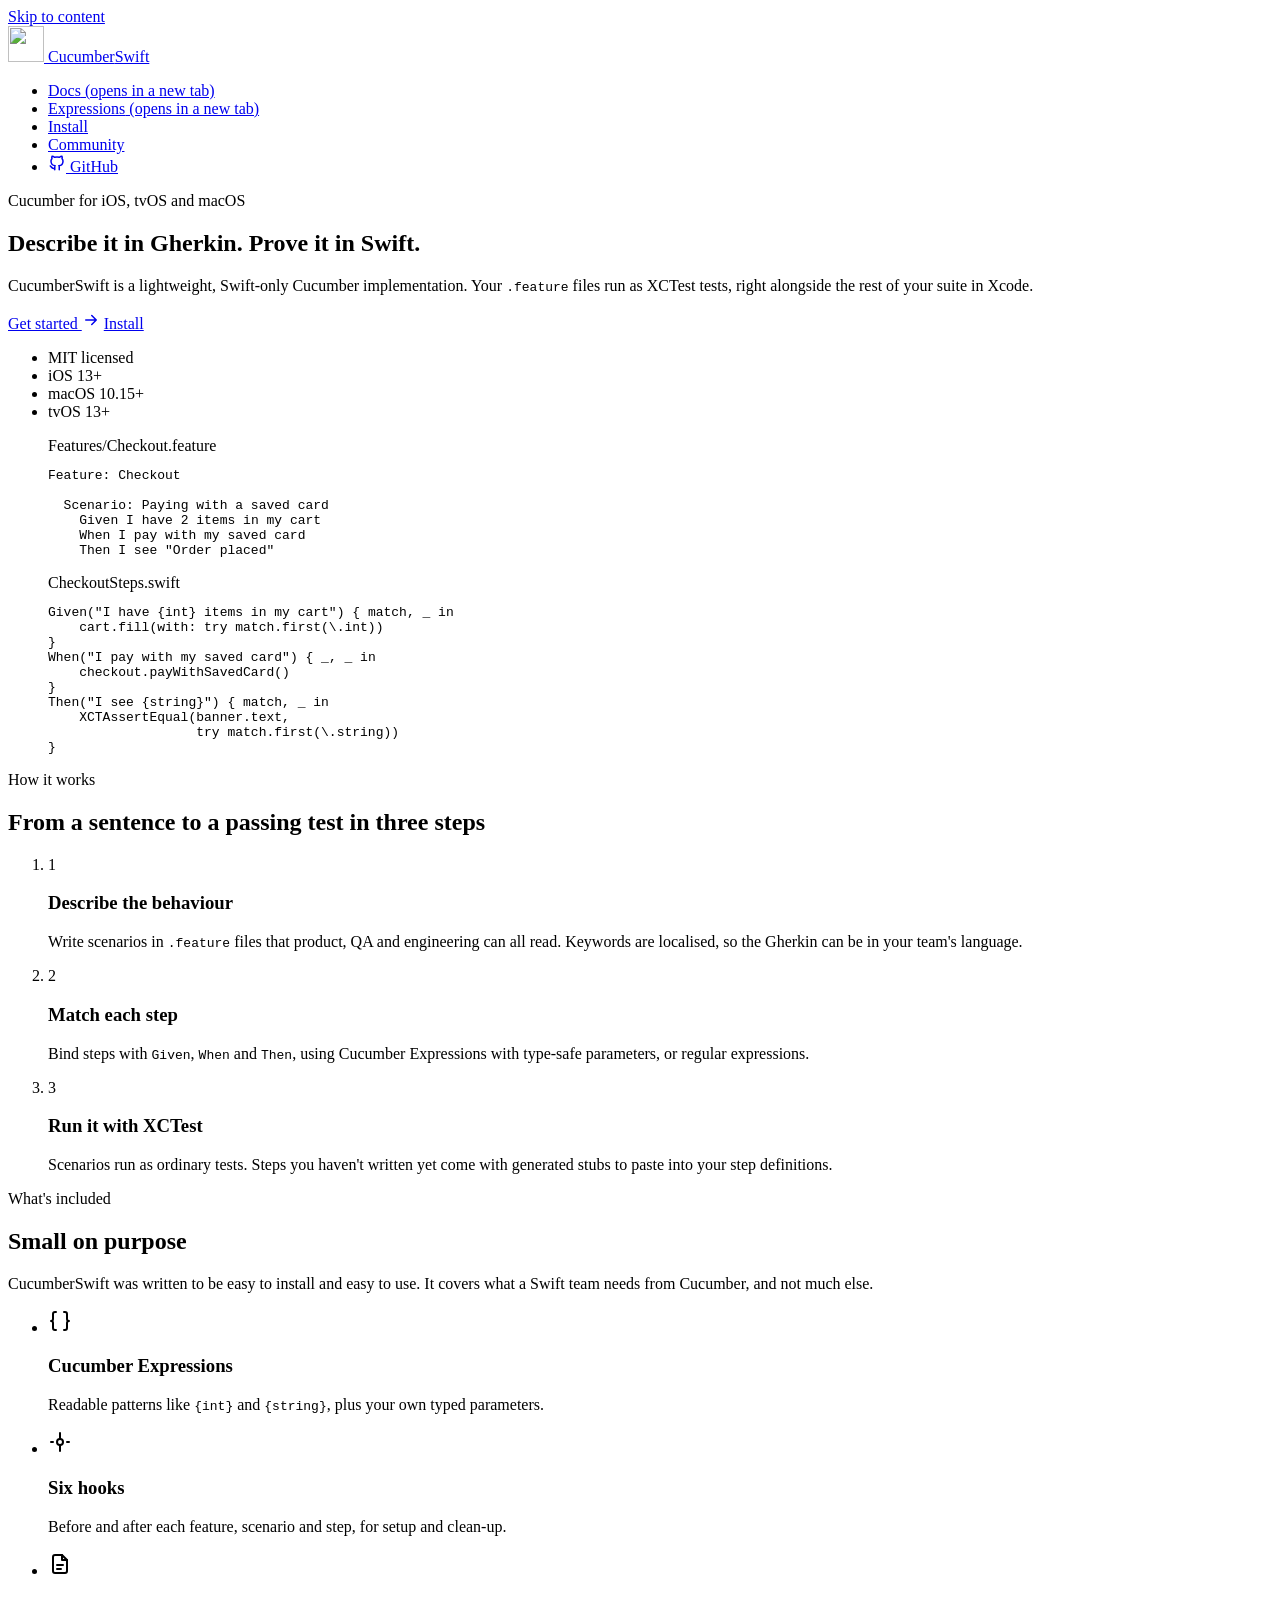
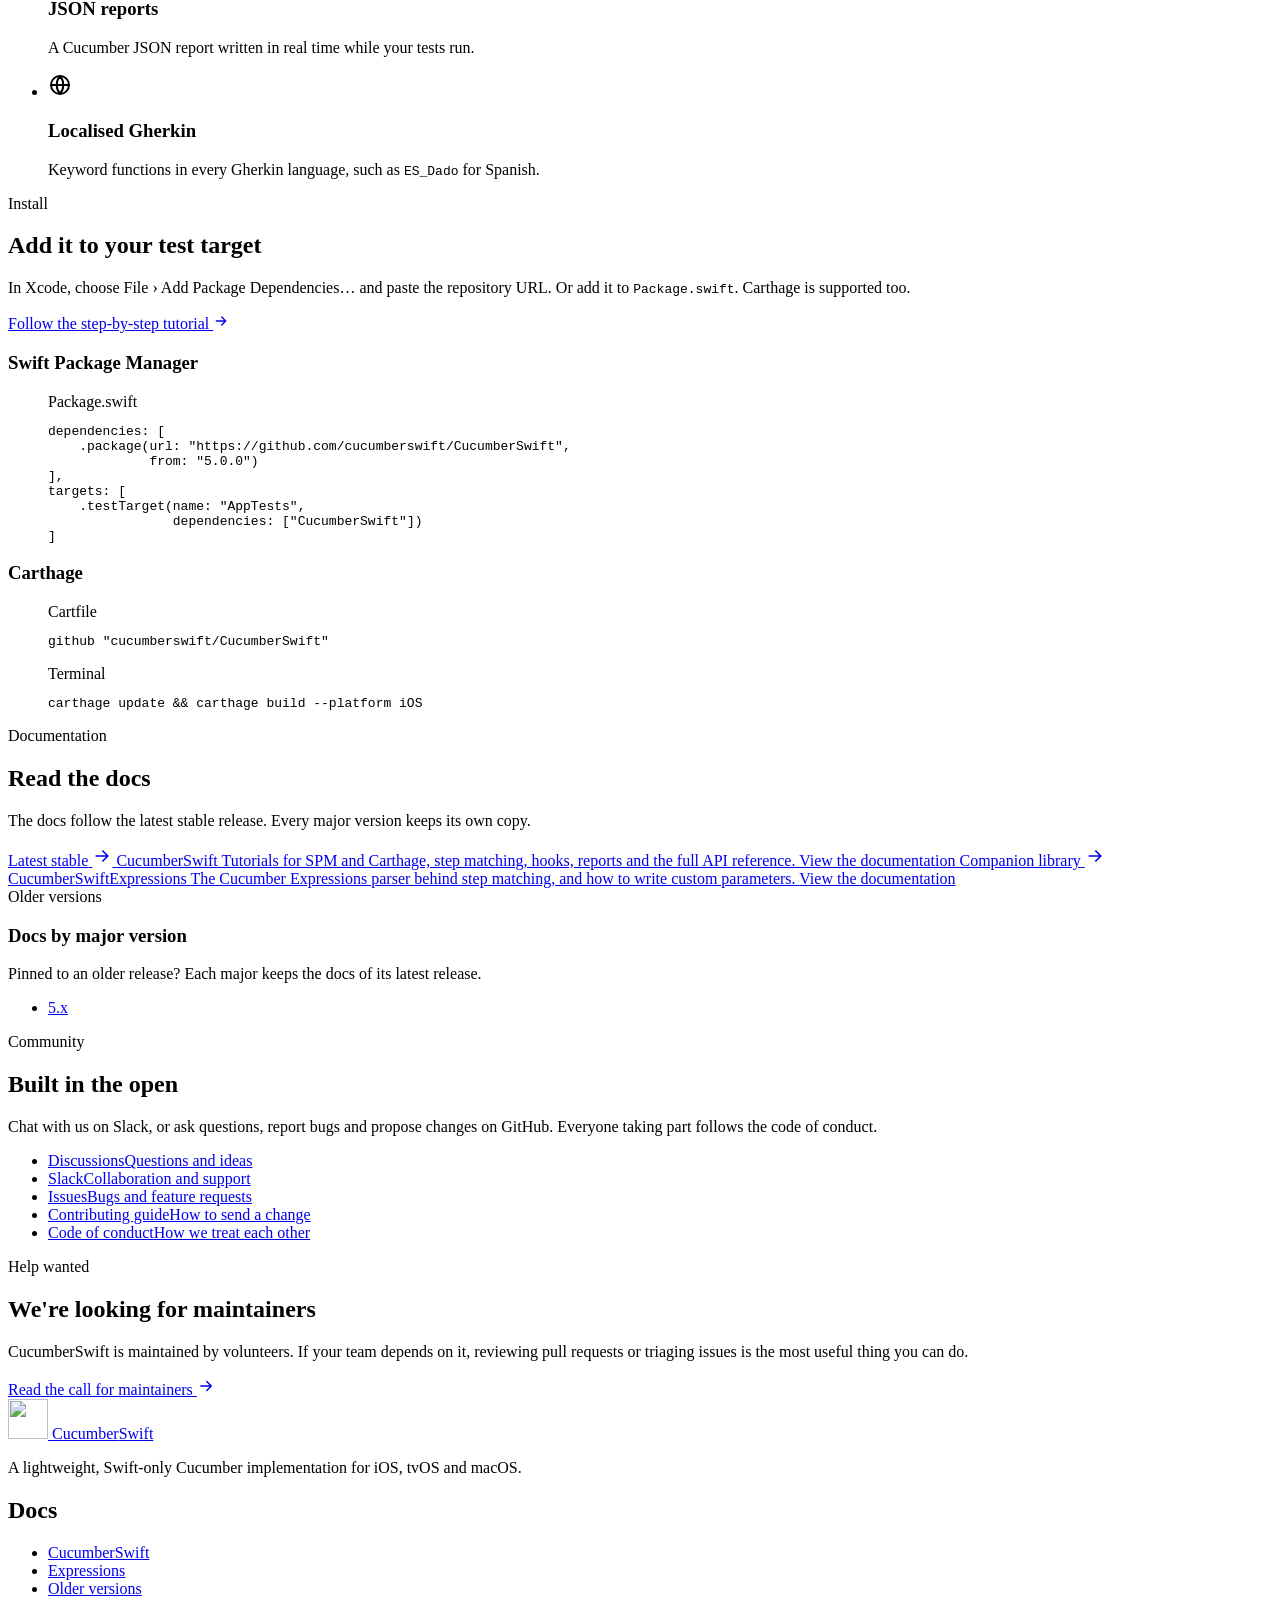
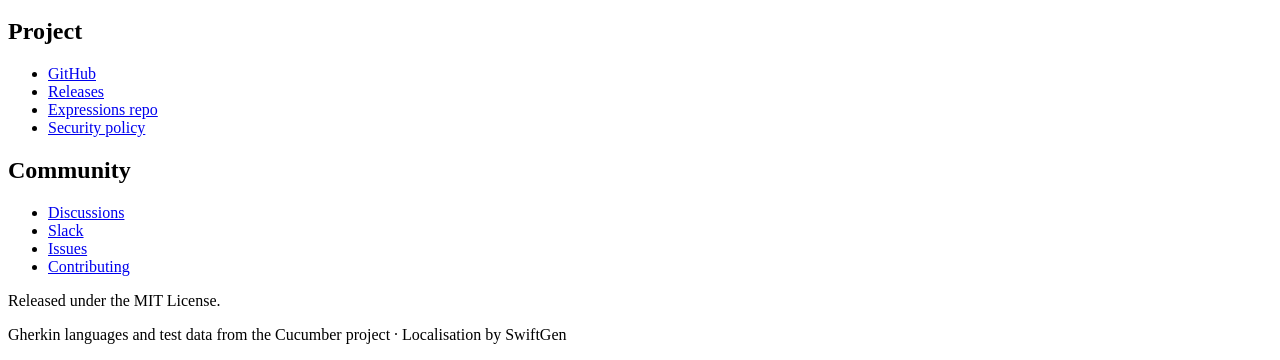
==== site/index.html @ bd6a1067 "feat: open the docs links in a new tab and update the Slack description (cucumberswift/CucumberSwift" ====
<!doctype html>
<html lang="en">
<head>
<meta charset="utf-8">
<meta name="viewport" content="width=device-width, initial-scale=1">
<title>CucumberSwift · Cucumber and Gherkin for Swift</title>
<meta name="description" content="CucumberSwift is a lightweight, Swift-only Cucumber implementation for iOS, tvOS and macOS. Write behaviour in Gherkin and run it as XCTest tests in Xcode.">
<link rel="canonical" href="https://cucumberswift.org/">
<meta property="og:type" content="website">
<meta property="og:site_name" content="CucumberSwift">
<meta property="og:title" content="CucumberSwift · Cucumber and Gherkin for Swift">
<meta property="og:description" content="A lightweight, Swift-only Cucumber implementation for iOS, tvOS and macOS.">
<meta property="og:url" content="https://cucumberswift.org/">
<meta property="og:image" content="https://cucumberswift.org/assets/logo.png">
<meta name="twitter:card" content="summary">
<meta name="theme-color" content="#FFFFFF">
<link rel="icon" type="image/png" href="/assets/favicon.png">
<link rel="apple-touch-icon" href="/assets/apple-touch-icon.png">
<link rel="preconnect" href="https://fonts.googleapis.com">
<link rel="preconnect" href="https://fonts.gstatic.com" crossorigin>
<link rel="stylesheet" href="https://fonts.googleapis.com/css2?family=Hanken+Grotesk:wght@700;800&amp;family=IBM+Plex+Mono:wght@400;500&amp;family=IBM+Plex+Sans:wght@400;500;600&amp;display=swap">
<link rel="stylesheet" href="/assets/site.css">
<script src="/assets/site.js" defer></script>
<script type="application/ld+json">
{
  "@context": "https://schema.org",
  "@type": "SoftwareSourceCode",
  "name": "CucumberSwift",
  "description": "A lightweight, Swift-only Cucumber implementation for iOS, tvOS and macOS.",
  "url": "https://cucumberswift.org/",
  "codeRepository": "https://github.com/cucumberswift/CucumberSwift",
  "programmingLanguage": "Swift",
  "license": "https://opensource.org/licenses/MIT"
}
</script>
</head>
<body>
<a class="skip-link" href="#main">Skip to content</a>

<header class="site-header">
  <div class="container site-header__inner">
    <a class="brand" href="/">
      <img class="brand__mark" src="/assets/logo.png" alt="" width="36" height="36">
      <span class="brand__name">Cucumber<span class="brand__swift">Swift</span></span>
    </a>
    <button class="menu-toggle" type="button" aria-expanded="false" aria-controls="site-nav" hidden>
      <span class="visually-hidden">Menu</span>
      <svg width="22" height="22" viewBox="0 0 24 24" fill="none" stroke="currentColor" stroke-width="2" stroke-linecap="round" aria-hidden="true"><path d="M4 7h16M4 12h16M4 17h16"/></svg>
    </button>
    <nav class="site-nav" id="site-nav" aria-label="Main">
      <ul class="site-nav__list">
        <li><a class="site-nav__link" href="/help/documentation/cucumberswift/" target="_blank" rel="noopener">Docs<span class="visually-hidden"> (opens in a new tab)</span></a></li>
        <li><a class="site-nav__link" href="/help/expressions/documentation/cucumberswiftexpressions/" target="_blank" rel="noopener">Expressions<span class="visually-hidden"> (opens in a new tab)</span></a></li>
        <li><a class="site-nav__link" href="#install">Install</a></li>
        <li><a class="site-nav__link" href="#community">Community</a></li>
        <li><a class="button button--secondary button--small" href="https://github.com/cucumberswift/CucumberSwift">
          <svg width="18" height="18" viewBox="0 0 24 24" fill="none" stroke="currentColor" stroke-width="2" stroke-linecap="round" stroke-linejoin="round" aria-hidden="true"><path d="M9 19c-4.3 1.4-4.3-2.5-6-3m12 5v-3.5c0-1 .1-1.4-.5-2 2.8-.3 5.5-1.4 5.5-6a4.6 4.6 0 0 0-1.3-3.2 4.2 4.2 0 0 0-.1-3.2s-1.1-.3-3.5 1.3a12.3 12.3 0 0 0-6.2 0C6.5 2.8 5.4 3.1 5.4 3.1a4.2 4.2 0 0 0-.1 3.2A4.6 4.6 0 0 0 4 9.5c0 4.6 2.7 5.7 5.5 6-.6.6-.6 1.2-.5 2V21"/></svg>
          GitHub</a></li>
      </ul>
    </nav>
  </div>
</header>

<main id="main">

  <section class="hero" aria-labelledby="hero-title">
    <div class="container hero__inner">
      <div class="hero__text">
        <p class="eyebrow">Cucumber for iOS, tvOS and macOS</p>
        <h1 class="hero__title" id="hero-title">Describe it in Gherkin. <span class="hero__title-accent">Prove it in Swift.</span></h1>
        <p class="lead">CucumberSwift is a lightweight, Swift-only Cucumber implementation. Your <code>.feature</code> files run as XCTest tests, right alongside the rest of your suite in Xcode.</p>
        <div class="actions">
          <a class="button button--primary" href="/help/documentation/cucumberswift/">Get started
            <svg width="18" height="18" viewBox="0 0 24 24" fill="none" stroke="currentColor" stroke-width="2" stroke-linecap="round" stroke-linejoin="round" aria-hidden="true"><path d="M5 12h14M13 6l6 6-6 6"/></svg></a>
          <a class="button button--secondary" href="#install">Install</a>
        </div>
        <ul class="facts" aria-label="At a glance">
          <li>MIT licensed</li>
          <li>iOS 13+</li>
          <li>macOS 10.15+</li>
          <li>tvOS 13+</li>
        </ul>
      </div>

      <div class="hero__code">
        <figure class="code code--light">
          <figcaption class="code__bar"><span class="code__dot code__dot--green" aria-hidden="true"></span>Features/Checkout.feature</figcaption>
<pre><code><span class="t-kw">Feature:</span> Checkout

  <span class="t-kw">Scenario:</span> Paying with a saved card
    <span class="t-kw">Given</span> I have <span class="t-num">2</span> items in my cart
    <span class="t-kw">When</span> I pay with my saved card
    <span class="t-kw">Then</span> I see <span class="t-str">"Order placed"</span></code></pre>
        </figure>
        <figure class="code code--dark">
          <figcaption class="code__bar"><span class="code__dot code__dot--orange" aria-hidden="true"></span>CheckoutSteps.swift</figcaption>
<pre><code><span class="t-kw">Given</span>(<span class="t-str">"I have {int} items in my cart"</span>) { match, _ <span class="t-key">in</span>
    cart.fill(with: <span class="t-key">try</span> match.first(\.int))
}
<span class="t-kw">When</span>(<span class="t-str">"I pay with my saved card"</span>) { _, _ <span class="t-key">in</span>
    checkout.payWithSavedCard()
}
<span class="t-kw">Then</span>(<span class="t-str">"I see {string}"</span>) { match, _ <span class="t-key">in</span>
    XCTAssertEqual(banner.text,
                   <span class="t-key">try</span> match.first(\.string))
}</code></pre>
        </figure>
      </div>
    </div>
  </section>

  <section class="section" aria-labelledby="how-title">
    <div class="container">
      <div class="section__head">
        <p class="eyebrow">How it works</p>
        <h2 class="section__title" id="how-title">From a sentence to a passing test in three steps</h2>
      </div>
      <ol class="steps">
        <li class="card step">
          <span class="step__number" aria-hidden="true">1</span>
          <h3 class="step__title">Describe the behaviour</h3>
          <p>Write scenarios in <code>.feature</code> files that product, QA and engineering can all read. Keywords are localised, so the Gherkin can be in your team's language.</p>
        </li>
        <li class="card step">
          <span class="step__number" aria-hidden="true">2</span>
          <h3 class="step__title">Match each step</h3>
          <p>Bind steps with <code>Given</code>, <code>When</code> and <code>Then</code>, using Cucumber Expressions with type-safe parameters, or regular expressions.</p>
        </li>
        <li class="card step">
          <span class="step__number step__number--red" aria-hidden="true">3</span>
          <h3 class="step__title">Run it with XCTest</h3>
          <p>Scenarios run as ordinary tests. Steps you haven't written yet come with generated stubs to paste into your step definitions.</p>
        </li>
      </ol>
    </div>
  </section>

  <section class="section" aria-labelledby="features-title">
    <div class="container split">
      <div class="split__aside">
        <p class="eyebrow">What's included</p>
        <h2 class="section__title" id="features-title">Small on purpose</h2>
        <p class="body-2">CucumberSwift was written to be easy to install and easy to use. It covers what a Swift team needs from Cucumber, and not much else.</p>
      </div>
      <ul class="features">
        <li class="feature">
          <svg class="feature__icon" width="24" height="24" viewBox="0 0 24 24" fill="none" stroke="currentColor" stroke-width="2" stroke-linecap="round" stroke-linejoin="round" aria-hidden="true"><path d="M8 3H7a2 2 0 0 0-2 2v5a2 2 0 0 1-2 2 2 2 0 0 1 2 2v5a2 2 0 0 0 2 2h1M16 3h1a2 2 0 0 1 2 2v5a2 2 0 0 0 2 2 2 2 0 0 0-2 2v5a2 2 0 0 1-2 2h-1"/></svg>
          <div>
            <h3 class="feature__title">Cucumber Expressions</h3>
            <p>Readable patterns like <code>{int}</code> and <code>{string}</code>, plus your own typed parameters.</p>
          </div>
        </li>
        <li class="feature">
          <svg class="feature__icon" width="24" height="24" viewBox="0 0 24 24" fill="none" stroke="currentColor" stroke-width="2" stroke-linecap="round" stroke-linejoin="round" aria-hidden="true"><path d="M12 3v6M12 15v6M5 12H3M21 12h-2"/><circle cx="12" cy="12" r="3"/></svg>
          <div>
            <h3 class="feature__title">Six hooks</h3>
            <p>Before and after each feature, scenario and step, for setup and clean-up.</p>
          </div>
        </li>
        <li class="feature">
          <svg class="feature__icon" width="24" height="24" viewBox="0 0 24 24" fill="none" stroke="currentColor" stroke-width="2" stroke-linecap="round" stroke-linejoin="round" aria-hidden="true"><path d="M14 3H7a2 2 0 0 0-2 2v14a2 2 0 0 0 2 2h10a2 2 0 0 0 2-2V8z"/><path d="M14 3v5h5M9 13h6M9 17h4"/></svg>
          <div>
            <h3 class="feature__title">JSON reports</h3>
            <p>A Cucumber JSON report written in real time while your tests run.</p>
          </div>
        </li>
        <li class="feature">
          <svg class="feature__icon" width="24" height="24" viewBox="0 0 24 24" fill="none" stroke="currentColor" stroke-width="2" stroke-linecap="round" stroke-linejoin="round" aria-hidden="true"><circle cx="12" cy="12" r="9"/><path d="M3 12h18M12 3a14 14 0 0 1 0 18M12 3a14 14 0 0 0 0 18"/></svg>
          <div>
            <h3 class="feature__title">Localised Gherkin</h3>
            <p>Keyword functions in every Gherkin language, such as <code>ES_Dado</code> for Spanish.</p>
          </div>
        </li>
      </ul>
    </div>
  </section>

  <section class="section" id="install" aria-labelledby="install-title">
    <div class="container">
      <div class="panel split">
        <div class="split__aside">
          <p class="eyebrow">Install</p>
          <h2 class="section__title" id="install-title">Add it to your test target</h2>
          <p class="body-2">In Xcode, choose File › Add Package Dependencies… and paste the repository URL. Or add it to <code>Package.swift</code>. Carthage is supported too.</p>
          <a class="link-arrow" href="/help/tutorials/tutorial-table-of-contents/">Follow the step-by-step tutorial
            <svg width="16" height="16" viewBox="0 0 24 24" fill="none" stroke="currentColor" stroke-width="2" stroke-linecap="round" stroke-linejoin="round" aria-hidden="true"><path d="M5 12h14M13 6l6 6-6 6"/></svg></a>
        </div>
        <div class="tabs" data-tabs>
          <div class="tabs__list" role="tablist" aria-label="Install method" hidden>
            <button class="tabs__tab" type="button" role="tab" id="tab-spm" aria-controls="panel-spm" aria-selected="true">Swift Package Manager</button>
            <button class="tabs__tab" type="button" role="tab" id="tab-carthage" aria-controls="panel-carthage" aria-selected="false" tabindex="-1">Carthage</button>
          </div>
          <div class="tabs__panel" id="panel-spm" role="tabpanel" aria-labelledby="tab-spm">
            <h3 class="tabs__heading">Swift Package Manager</h3>
            <figure class="code code--dark" data-copy>
              <figcaption class="code__bar">Package.swift
                <button class="code__copy" type="button" hidden><svg width="16" height="16" viewBox="0 0 24 24" fill="none" stroke="currentColor" stroke-width="2" stroke-linecap="round" stroke-linejoin="round" aria-hidden="true"><rect x="9" y="9" width="12" height="12" rx="2"/><path d="M5 15V5a2 2 0 0 1 2-2h10"/></svg><span class="code__copy-label">Copy</span></button></figcaption>
<pre><code>dependencies: [
    .package(url: <span class="t-str">"https://github.com/cucumberswift/CucumberSwift"</span>,
             from: <span class="t-str">"5.0.0"</span>)
],
targets: [
    .testTarget(name: <span class="t-str">"AppTests"</span>,
                dependencies: [<span class="t-str">"CucumberSwift"</span>])
]</code></pre>
            </figure>
          </div>
          <div class="tabs__panel" id="panel-carthage" role="tabpanel" aria-labelledby="tab-carthage">
            <h3 class="tabs__heading">Carthage</h3>
            <figure class="code code--dark" data-copy>
              <figcaption class="code__bar">Cartfile
                <button class="code__copy" type="button" hidden><svg width="16" height="16" viewBox="0 0 24 24" fill="none" stroke="currentColor" stroke-width="2" stroke-linecap="round" stroke-linejoin="round" aria-hidden="true"><rect x="9" y="9" width="12" height="12" rx="2"/><path d="M5 15V5a2 2 0 0 1 2-2h10"/></svg><span class="code__copy-label">Copy</span></button></figcaption>
<pre><code><span class="t-kw">github</span> <span class="t-str">"cucumberswift/CucumberSwift"</span></code></pre>
            </figure>
            <figure class="code code--dark" data-copy>
              <figcaption class="code__bar">Terminal
                <button class="code__copy" type="button" hidden><svg width="16" height="16" viewBox="0 0 24 24" fill="none" stroke="currentColor" stroke-width="2" stroke-linecap="round" stroke-linejoin="round" aria-hidden="true"><rect x="9" y="9" width="12" height="12" rx="2"/><path d="M5 15V5a2 2 0 0 1 2-2h10"/></svg><span class="code__copy-label">Copy</span></button></figcaption>
<pre><code>carthage update &amp;&amp; carthage build --platform iOS</code></pre>
            </figure>
          </div>
        </div>
      </div>
    </div>
  </section>

  <section class="section" aria-labelledby="docs-title">
    <div class="container">
      <div class="section__head">
        <p class="eyebrow">Documentation</p>
        <h2 class="section__title" id="docs-title">Read the docs</h2>
        <p class="body-2">The docs follow the latest stable release. Every major version keeps its own copy.</p>
      </div>
      <div class="doc-cards">
        <a class="card card--link doc-card doc-card--raised" href="/help/documentation/cucumberswift/">
          <span class="doc-card__top"><span class="badge badge--green">Latest stable</span>
            <svg class="doc-card__arrow" width="20" height="20" viewBox="0 0 24 24" fill="none" stroke="currentColor" stroke-width="2" stroke-linecap="round" stroke-linejoin="round" aria-hidden="true"><path d="M5 12h14M13 6l6 6-6 6"/></svg></span>
          <span class="doc-card__title">CucumberSwift</span>
          <span class="doc-card__text">Tutorials for SPM and Carthage, step matching, hooks, reports and the full API reference.</span>
          <span class="doc-card__link">View the documentation</span>
        </a>
        <a class="card card--link doc-card" href="/help/expressions/documentation/cucumberswiftexpressions/">
          <span class="doc-card__top"><span class="badge">Companion library</span>
            <svg class="doc-card__arrow" width="20" height="20" viewBox="0 0 24 24" fill="none" stroke="currentColor" stroke-width="2" stroke-linecap="round" stroke-linejoin="round" aria-hidden="true"><path d="M5 12h14M13 6l6 6-6 6"/></svg></span>
          <span class="doc-card__title">CucumberSwiftExpressions</span>
          <span class="doc-card__text">The Cucumber Expressions parser behind step matching, and how to write custom parameters.</span>
          <span class="doc-card__link">View the documentation</span>
        </a>
        <div class="card doc-card">
          <span class="doc-card__top"><span class="badge">Older versions</span></span>
          <h3 class="doc-card__title">Docs by major version</h3>
          <span class="doc-card__text">Pinned to an older release? Each major keeps the docs of its latest release.</span>
          <!-- The published versions are listed in /help/versions.json (cucumberswift/CucumberSwift#161). -->
          <ul class="versions">
            <li><a class="version" href="/help/5.x/documentation/cucumberswift/">5.x</a></li>
          </ul>
        </div>
      </div>
    </div>
  </section>

  <section class="section section--last" id="community" aria-labelledby="community-title">
    <div class="container split">
      <div class="split__aside">
        <p class="eyebrow">Community</p>
        <h2 class="section__title" id="community-title">Built in the open</h2>
        <p class="body-2">Chat with us on Slack, or ask questions, report bugs and propose changes on GitHub. Everyone taking part follows the code of conduct.</p>
      </div>
      <ul class="link-list">
        <li><a href="https://github.com/cucumberswift/CucumberSwift/discussions">Discussions<span>Questions and ideas</span></a></li>
        <li><a href="https://join.slack.com/t/cucumberswift/shared_invite/zt-4aj6p9txt-P5FpzOt7YVImZ5V4XtKJDw">Slack<span>Collaboration and support</span></a></li>
        <li><a href="https://github.com/cucumberswift/CucumberSwift/issues">Issues<span>Bugs and feature requests</span></a></li>
        <li><a href="https://github.com/cucumberswift/CucumberSwift/blob/main/CONTRIBUTING.md">Contributing guide<span>How to send a change</span></a></li>
        <li><a href="https://github.com/cucumberswift/CucumberSwift/blob/main/CODE_OF_CONDUCT.md">Code of conduct<span>How we treat each other</span></a></li>
      </ul>
    </div>
    <div class="container">
      <aside class="callout" aria-labelledby="maintainers-title">
        <div class="callout__text">
          <span class="badge badge--orange">Help wanted</span>
          <h2 class="callout__title" id="maintainers-title">We're looking for maintainers</h2>
          <p>CucumberSwift is maintained by volunteers. If your team depends on it, reviewing pull requests or triaging issues is the most useful thing you can do.</p>
        </div>
        <a class="button button--dark" href="https://github.com/cucumberswift/CucumberSwift/issues/99">Read the call for maintainers
          <svg width="18" height="18" viewBox="0 0 24 24" fill="none" stroke="currentColor" stroke-width="2" stroke-linecap="round" stroke-linejoin="round" aria-hidden="true"><path d="M5 12h14M13 6l6 6-6 6"/></svg></a>
      </aside>
    </div>
  </section>

</main>

<footer class="site-footer">
  <div class="container">
    <div class="site-footer__grid">
      <div class="site-footer__about">
        <a class="brand brand--reversed" href="/">
          <img class="brand__mark" src="/assets/logo.png" alt="" width="40" height="40">
          <span class="brand__name">Cucumber<span class="brand__swift">Swift</span></span>
        </a>
        <p>A lightweight, Swift-only Cucumber implementation for iOS, tvOS and macOS.</p>
      </div>
      <nav class="site-footer__col" aria-labelledby="footer-docs">
        <h2 class="site-footer__heading" id="footer-docs">Docs</h2>
        <ul>
          <li><a href="/help/documentation/cucumberswift/">CucumberSwift</a></li>
          <li><a href="/help/expressions/documentation/cucumberswiftexpressions/">Expressions</a></li>
          <li><a href="/help/5.x/documentation/cucumberswift/">Older versions</a></li>
        </ul>
      </nav>
      <nav class="site-footer__col" aria-labelledby="footer-project">
        <h2 class="site-footer__heading" id="footer-project">Project</h2>
        <ul>
          <li><a href="https://github.com/cucumberswift/CucumberSwift">GitHub</a></li>
          <li><a href="https://github.com/cucumberswift/CucumberSwift/releases">Releases</a></li>
          <li><a href="https://github.com/cucumberswift/CucumberSwiftExpressions">Expressions repo</a></li>
          <li><a href="https://github.com/cucumberswift/CucumberSwift/security/policy">Security policy</a></li>
        </ul>
      </nav>
      <nav class="site-footer__col" aria-labelledby="footer-community">
        <h2 class="site-footer__heading" id="footer-community">Community</h2>
        <ul>
          <li><a href="https://github.com/cucumberswift/CucumberSwift/discussions">Discussions</a></li>
          <li><a href="https://join.slack.com/t/cucumberswift/shared_invite/zt-4aj6p9txt-P5FpzOt7YVImZ5V4XtKJDw">Slack</a></li>
          <li><a href="https://github.com/cucumberswift/CucumberSwift/issues">Issues</a></li>
          <li><a href="https://github.com/cucumberswift/CucumberSwift/blob/main/CONTRIBUTING.md">Contributing</a></li>
        </ul>
      </nav>
    </div>
    <div class="site-footer__legal">
      <p>Released under the MIT License.</p>
      <p>Gherkin languages and test data from the Cucumber project · Localisation by SwiftGen</p>
    </div>
  </div>
</footer>
</body>
</html>
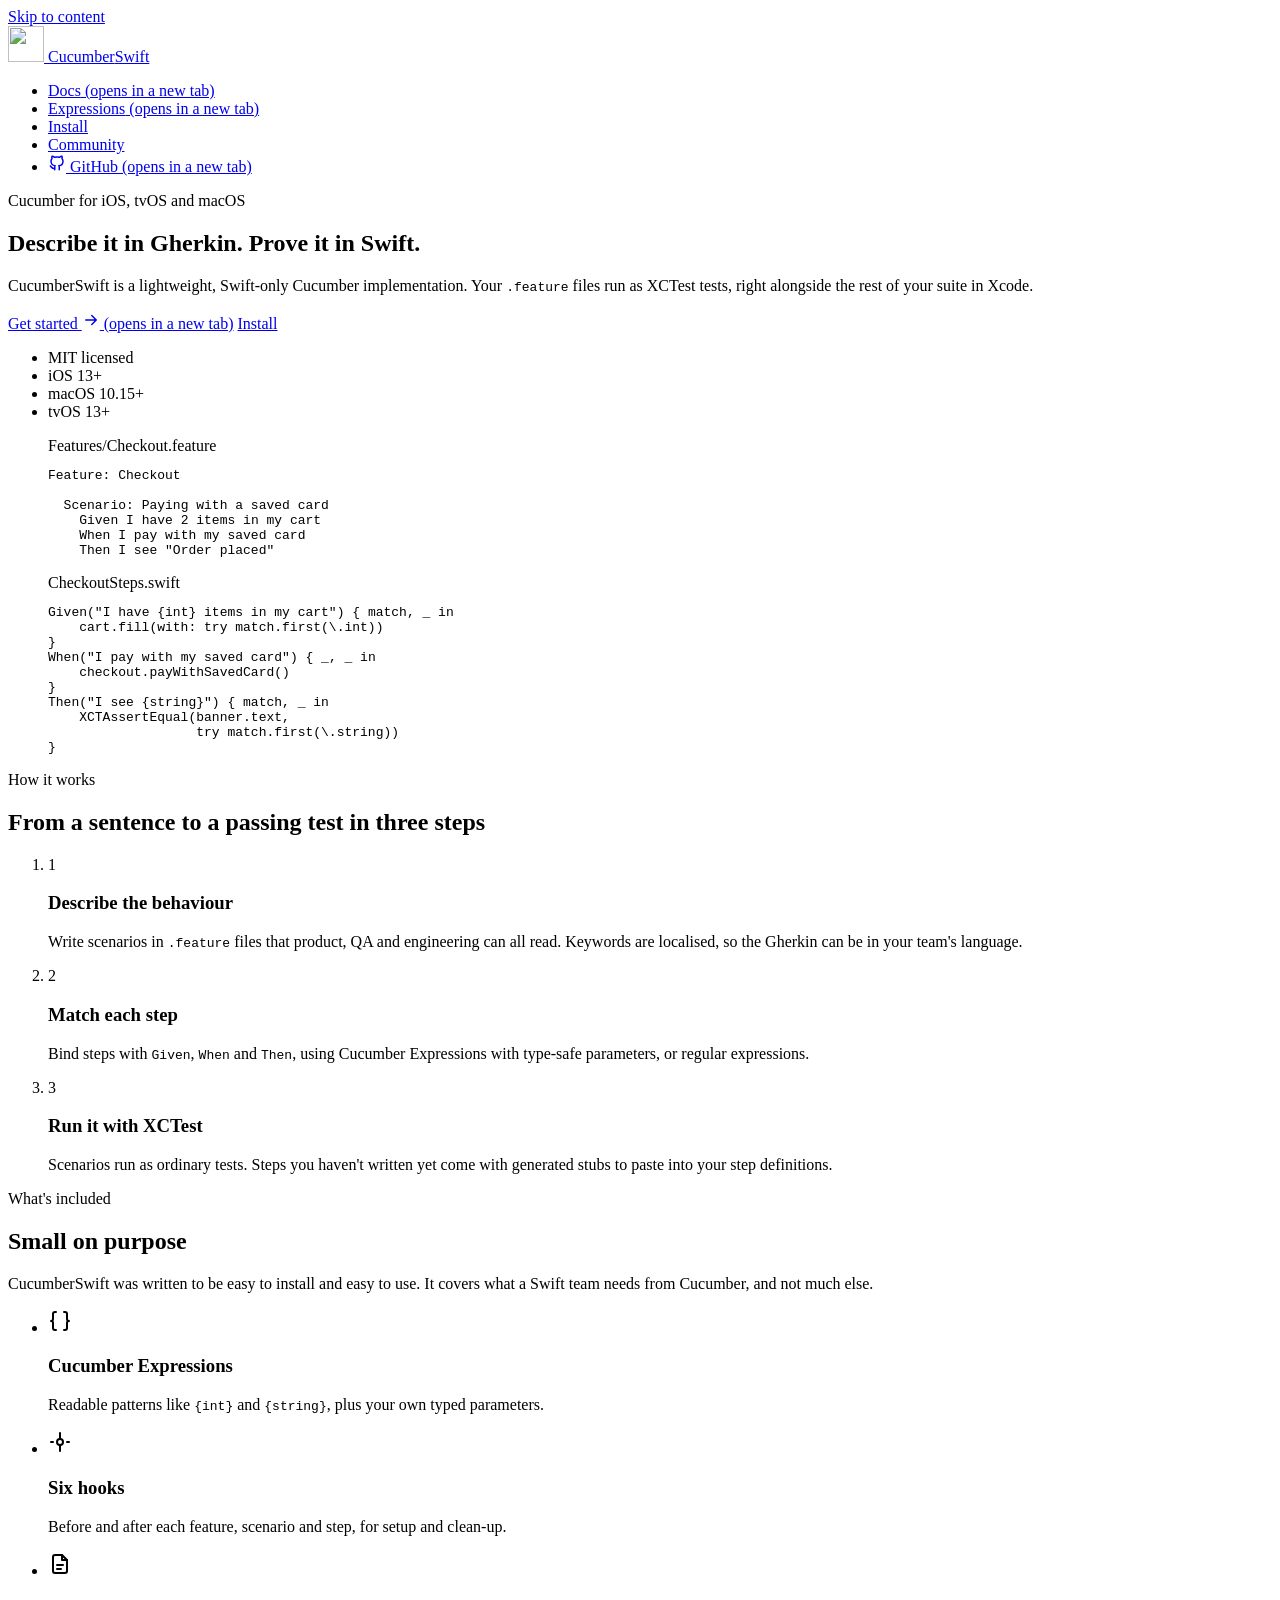
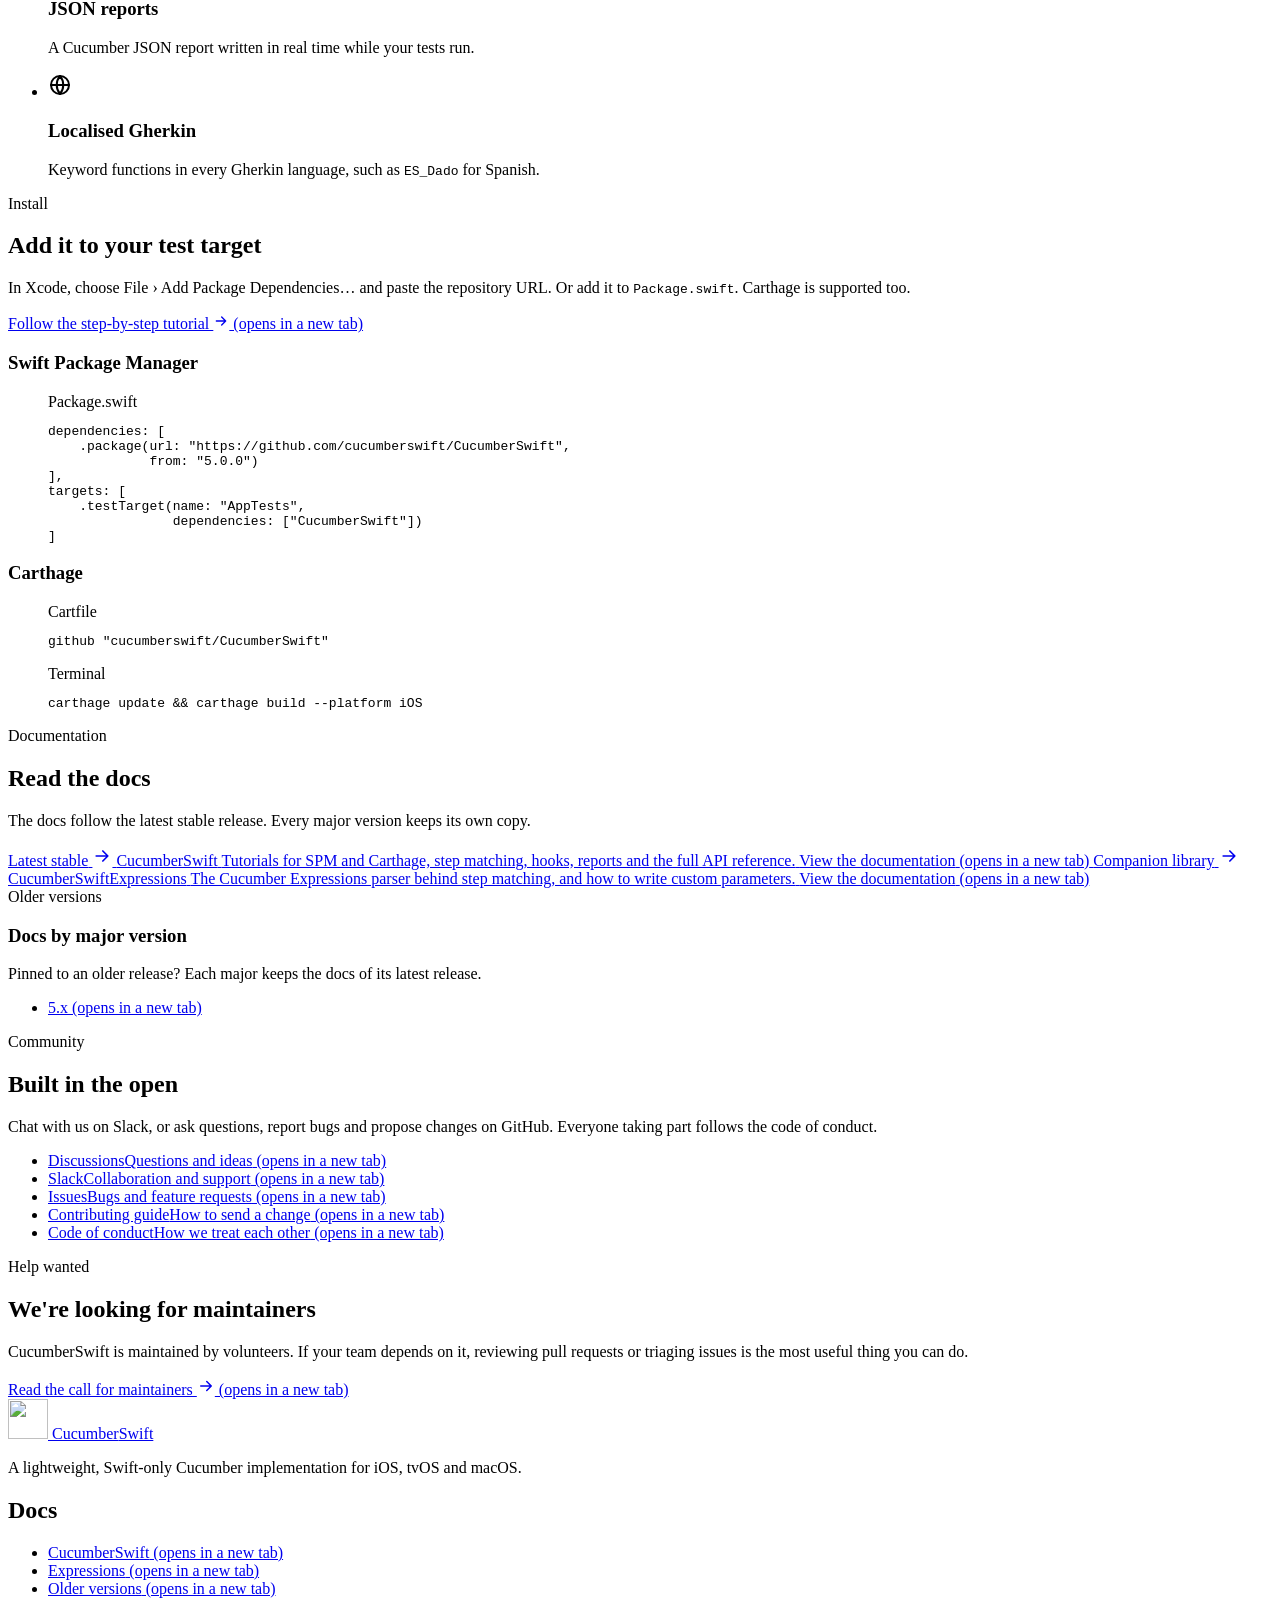
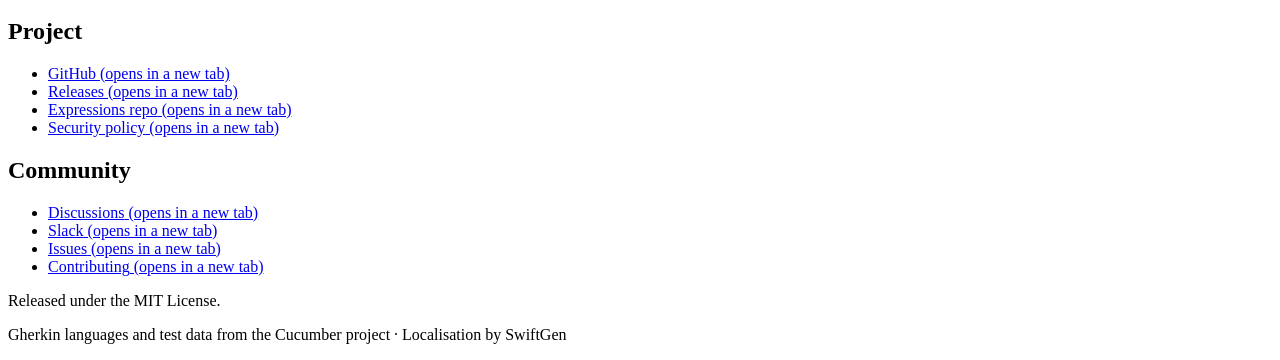
==== commit fe28e6b0: "feat: open every link that leaves the site in a new tab (cucumberswift/CucumberSwift#171) Co-Authore" ====
--- a/site/index.html
+++ b/site/index.html
@@ -53,9 +53,9 @@
         <li><a class="site-nav__link" href="/help/expressions/documentation/cucumberswiftexpressions/" target="_blank" rel="noopener">Expressions<span class="visually-hidden"> (opens in a new tab)</span></a></li>
         <li><a class="site-nav__link" href="#install">Install</a></li>
         <li><a class="site-nav__link" href="#community">Community</a></li>
-        <li><a class="button button--secondary button--small" href="https://github.com/cucumberswift/CucumberSwift">
+        <li><a class="button button--secondary button--small" href="https://github.com/cucumberswift/CucumberSwift" target="_blank" rel="noopener">
           <svg width="18" height="18" viewBox="0 0 24 24" fill="none" stroke="currentColor" stroke-width="2" stroke-linecap="round" stroke-linejoin="round" aria-hidden="true"><path d="M9 19c-4.3 1.4-4.3-2.5-6-3m12 5v-3.5c0-1 .1-1.4-.5-2 2.8-.3 5.5-1.4 5.5-6a4.6 4.6 0 0 0-1.3-3.2 4.2 4.2 0 0 0-.1-3.2s-1.1-.3-3.5 1.3a12.3 12.3 0 0 0-6.2 0C6.5 2.8 5.4 3.1 5.4 3.1a4.2 4.2 0 0 0-.1 3.2A4.6 4.6 0 0 0 4 9.5c0 4.6 2.7 5.7 5.5 6-.6.6-.6 1.2-.5 2V21"/></svg>
-          GitHub</a></li>
+          GitHub<span class="visually-hidden"> (opens in a new tab)</span></a></li>
       </ul>
     </nav>
   </div>
@@ -70,8 +70,8 @@
         <h1 class="hero__title" id="hero-title">Describe it in Gherkin. <span class="hero__title-accent">Prove it in Swift.</span></h1>
         <p class="lead">CucumberSwift is a lightweight, Swift-only Cucumber implementation. Your <code>.feature</code> files run as XCTest tests, right alongside the rest of your suite in Xcode.</p>
         <div class="actions">
-          <a class="button button--primary" href="/help/documentation/cucumberswift/">Get started
-            <svg width="18" height="18" viewBox="0 0 24 24" fill="none" stroke="currentColor" stroke-width="2" stroke-linecap="round" stroke-linejoin="round" aria-hidden="true"><path d="M5 12h14M13 6l6 6-6 6"/></svg></a>
+          <a class="button button--primary" href="/help/documentation/cucumberswift/" target="_blank" rel="noopener">Get started
+            <svg width="18" height="18" viewBox="0 0 24 24" fill="none" stroke="currentColor" stroke-width="2" stroke-linecap="round" stroke-linejoin="round" aria-hidden="true"><path d="M5 12h14M13 6l6 6-6 6"/></svg><span class="visually-hidden"> (opens in a new tab)</span></a>
           <a class="button button--secondary" href="#install">Install</a>
         </div>
         <ul class="facts" aria-label="At a glance">
@@ -182,8 +182,8 @@
           <p class="eyebrow">Install</p>
           <h2 class="section__title" id="install-title">Add it to your test target</h2>
           <p class="body-2">In Xcode, choose File › Add Package Dependencies… and paste the repository URL. Or add it to <code>Package.swift</code>. Carthage is supported too.</p>
-          <a class="link-arrow" href="/help/tutorials/tutorial-table-of-contents/">Follow the step-by-step tutorial
-            <svg width="16" height="16" viewBox="0 0 24 24" fill="none" stroke="currentColor" stroke-width="2" stroke-linecap="round" stroke-linejoin="round" aria-hidden="true"><path d="M5 12h14M13 6l6 6-6 6"/></svg></a>
+          <a class="link-arrow" href="/help/tutorials/tutorial-table-of-contents/" target="_blank" rel="noopener">Follow the step-by-step tutorial
+            <svg width="16" height="16" viewBox="0 0 24 24" fill="none" stroke="currentColor" stroke-width="2" stroke-linecap="round" stroke-linejoin="round" aria-hidden="true"><path d="M5 12h14M13 6l6 6-6 6"/></svg><span class="visually-hidden"> (opens in a new tab)</span></a>
         </div>
         <div class="tabs" data-tabs>
           <div class="tabs__list" role="tablist" aria-label="Install method" hidden>
@@ -231,19 +231,21 @@
         <p class="body-2">The docs follow the latest stable release. Every major version keeps its own copy.</p>
       </div>
       <div class="doc-cards">
-        <a class="card card--link doc-card doc-card--raised" href="/help/documentation/cucumberswift/">
+        <a class="card card--link doc-card doc-card--raised" href="/help/documentation/cucumberswift/" target="_blank" rel="noopener">
           <span class="doc-card__top"><span class="badge badge--green">Latest stable</span>
             <svg class="doc-card__arrow" width="20" height="20" viewBox="0 0 24 24" fill="none" stroke="currentColor" stroke-width="2" stroke-linecap="round" stroke-linejoin="round" aria-hidden="true"><path d="M5 12h14M13 6l6 6-6 6"/></svg></span>
           <span class="doc-card__title">CucumberSwift</span>
           <span class="doc-card__text">Tutorials for SPM and Carthage, step matching, hooks, reports and the full API reference.</span>
           <span class="doc-card__link">View the documentation</span>
+          <span class="visually-hidden"> (opens in a new tab)</span>
         </a>
-        <a class="card card--link doc-card" href="/help/expressions/documentation/cucumberswiftexpressions/">
+        <a class="card card--link doc-card" href="/help/expressions/documentation/cucumberswiftexpressions/" target="_blank" rel="noopener">
           <span class="doc-card__top"><span class="badge">Companion library</span>
             <svg class="doc-card__arrow" width="20" height="20" viewBox="0 0 24 24" fill="none" stroke="currentColor" stroke-width="2" stroke-linecap="round" stroke-linejoin="round" aria-hidden="true"><path d="M5 12h14M13 6l6 6-6 6"/></svg></span>
           <span class="doc-card__title">CucumberSwiftExpressions</span>
           <span class="doc-card__text">The Cucumber Expressions parser behind step matching, and how to write custom parameters.</span>
           <span class="doc-card__link">View the documentation</span>
+          <span class="visually-hidden"> (opens in a new tab)</span>
         </a>
         <div class="card doc-card">
           <span class="doc-card__top"><span class="badge">Older versions</span></span>
@@ -251,7 +253,7 @@
           <span class="doc-card__text">Pinned to an older release? Each major keeps the docs of its latest release.</span>
           <!-- The published versions are listed in /help/versions.json (cucumberswift/CucumberSwift#161). -->
           <ul class="versions">
-            <li><a class="version" href="/help/5.x/documentation/cucumberswift/">5.x</a></li>
+            <li><a class="version" href="/help/5.x/documentation/cucumberswift/" target="_blank" rel="noopener">5.x<span class="visually-hidden"> (opens in a new tab)</span></a></li>
           </ul>
         </div>
       </div>
@@ -266,11 +268,11 @@
         <p class="body-2">Chat with us on Slack, or ask questions, report bugs and propose changes on GitHub. Everyone taking part follows the code of conduct.</p>
       </div>
       <ul class="link-list">
-        <li><a href="https://github.com/cucumberswift/CucumberSwift/discussions">Discussions<span>Questions and ideas</span></a></li>
-        <li><a href="https://join.slack.com/t/cucumberswift/shared_invite/zt-4aj6p9txt-P5FpzOt7YVImZ5V4XtKJDw">Slack<span>Collaboration and support</span></a></li>
-        <li><a href="https://github.com/cucumberswift/CucumberSwift/issues">Issues<span>Bugs and feature requests</span></a></li>
-        <li><a href="https://github.com/cucumberswift/CucumberSwift/blob/main/CONTRIBUTING.md">Contributing guide<span>How to send a change</span></a></li>
-        <li><a href="https://github.com/cucumberswift/CucumberSwift/blob/main/CODE_OF_CONDUCT.md">Code of conduct<span>How we treat each other</span></a></li>
+        <li><a href="https://github.com/cucumberswift/CucumberSwift/discussions" target="_blank" rel="noopener">Discussions<span>Questions and ideas</span><span class="visually-hidden"> (opens in a new tab)</span></a></li>
+        <li><a href="https://join.slack.com/t/cucumberswift/shared_invite/zt-4aj6p9txt-P5FpzOt7YVImZ5V4XtKJDw" target="_blank" rel="noopener">Slack<span>Collaboration and support</span><span class="visually-hidden"> (opens in a new tab)</span></a></li>
+        <li><a href="https://github.com/cucumberswift/CucumberSwift/issues" target="_blank" rel="noopener">Issues<span>Bugs and feature requests</span><span class="visually-hidden"> (opens in a new tab)</span></a></li>
+        <li><a href="https://github.com/cucumberswift/CucumberSwift/blob/main/CONTRIBUTING.md" target="_blank" rel="noopener">Contributing guide<span>How to send a change</span><span class="visually-hidden"> (opens in a new tab)</span></a></li>
+        <li><a href="https://github.com/cucumberswift/CucumberSwift/blob/main/CODE_OF_CONDUCT.md" target="_blank" rel="noopener">Code of conduct<span>How we treat each other</span><span class="visually-hidden"> (opens in a new tab)</span></a></li>
       </ul>
     </div>
     <div class="container">
@@ -280,8 +282,8 @@
           <h2 class="callout__title" id="maintainers-title">We're looking for maintainers</h2>
           <p>CucumberSwift is maintained by volunteers. If your team depends on it, reviewing pull requests or triaging issues is the most useful thing you can do.</p>
         </div>
-        <a class="button button--dark" href="https://github.com/cucumberswift/CucumberSwift/issues/99">Read the call for maintainers
-          <svg width="18" height="18" viewBox="0 0 24 24" fill="none" stroke="currentColor" stroke-width="2" stroke-linecap="round" stroke-linejoin="round" aria-hidden="true"><path d="M5 12h14M13 6l6 6-6 6"/></svg></a>
+        <a class="button button--dark" href="https://github.com/cucumberswift/CucumberSwift/issues/99" target="_blank" rel="noopener">Read the call for maintainers
+          <svg width="18" height="18" viewBox="0 0 24 24" fill="none" stroke="currentColor" stroke-width="2" stroke-linecap="round" stroke-linejoin="round" aria-hidden="true"><path d="M5 12h14M13 6l6 6-6 6"/></svg><span class="visually-hidden"> (opens in a new tab)</span></a>
       </aside>
     </div>
   </section>
@@ -301,27 +303,27 @@
       <nav class="site-footer__col" aria-labelledby="footer-docs">
         <h2 class="site-footer__heading" id="footer-docs">Docs</h2>
         <ul>
-          <li><a href="/help/documentation/cucumberswift/">CucumberSwift</a></li>
-          <li><a href="/help/expressions/documentation/cucumberswiftexpressions/">Expressions</a></li>
-          <li><a href="/help/5.x/documentation/cucumberswift/">Older versions</a></li>
+          <li><a href="/help/documentation/cucumberswift/" target="_blank" rel="noopener">CucumberSwift<span class="visually-hidden"> (opens in a new tab)</span></a></li>
+          <li><a href="/help/expressions/documentation/cucumberswiftexpressions/" target="_blank" rel="noopener">Expressions<span class="visually-hidden"> (opens in a new tab)</span></a></li>
+          <li><a href="/help/5.x/documentation/cucumberswift/" target="_blank" rel="noopener">Older versions<span class="visually-hidden"> (opens in a new tab)</span></a></li>
         </ul>
       </nav>
       <nav class="site-footer__col" aria-labelledby="footer-project">
         <h2 class="site-footer__heading" id="footer-project">Project</h2>
         <ul>
-          <li><a href="https://github.com/cucumberswift/CucumberSwift">GitHub</a></li>
-          <li><a href="https://github.com/cucumberswift/CucumberSwift/releases">Releases</a></li>
-          <li><a href="https://github.com/cucumberswift/CucumberSwiftExpressions">Expressions repo</a></li>
-          <li><a href="https://github.com/cucumberswift/CucumberSwift/security/policy">Security policy</a></li>
+          <li><a href="https://github.com/cucumberswift/CucumberSwift" target="_blank" rel="noopener">GitHub<span class="visually-hidden"> (opens in a new tab)</span></a></li>
+          <li><a href="https://github.com/cucumberswift/CucumberSwift/releases" target="_blank" rel="noopener">Releases<span class="visually-hidden"> (opens in a new tab)</span></a></li>
+          <li><a href="https://github.com/cucumberswift/CucumberSwiftExpressions" target="_blank" rel="noopener">Expressions repo<span class="visually-hidden"> (opens in a new tab)</span></a></li>
+          <li><a href="https://github.com/cucumberswift/CucumberSwift/security/policy" target="_blank" rel="noopener">Security policy<span class="visually-hidden"> (opens in a new tab)</span></a></li>
         </ul>
       </nav>
       <nav class="site-footer__col" aria-labelledby="footer-community">
         <h2 class="site-footer__heading" id="footer-community">Community</h2>
         <ul>
-          <li><a href="https://github.com/cucumberswift/CucumberSwift/discussions">Discussions</a></li>
-          <li><a href="https://join.slack.com/t/cucumberswift/shared_invite/zt-4aj6p9txt-P5FpzOt7YVImZ5V4XtKJDw">Slack</a></li>
-          <li><a href="https://github.com/cucumberswift/CucumberSwift/issues">Issues</a></li>
-          <li><a href="https://github.com/cucumberswift/CucumberSwift/blob/main/CONTRIBUTING.md">Contributing</a></li>
+          <li><a href="https://github.com/cucumberswift/CucumberSwift/discussions" target="_blank" rel="noopener">Discussions<span class="visually-hidden"> (opens in a new tab)</span></a></li>
+          <li><a href="https://join.slack.com/t/cucumberswift/shared_invite/zt-4aj6p9txt-P5FpzOt7YVImZ5V4XtKJDw" target="_blank" rel="noopener">Slack<span class="visually-hidden"> (opens in a new tab)</span></a></li>
+          <li><a href="https://github.com/cucumberswift/CucumberSwift/issues" target="_blank" rel="noopener">Issues<span class="visually-hidden"> (opens in a new tab)</span></a></li>
+          <li><a href="https://github.com/cucumberswift/CucumberSwift/blob/main/CONTRIBUTING.md" target="_blank" rel="noopener">Contributing<span class="visually-hidden"> (opens in a new tab)</span></a></li>
         </ul>
       </nav>
     </div>
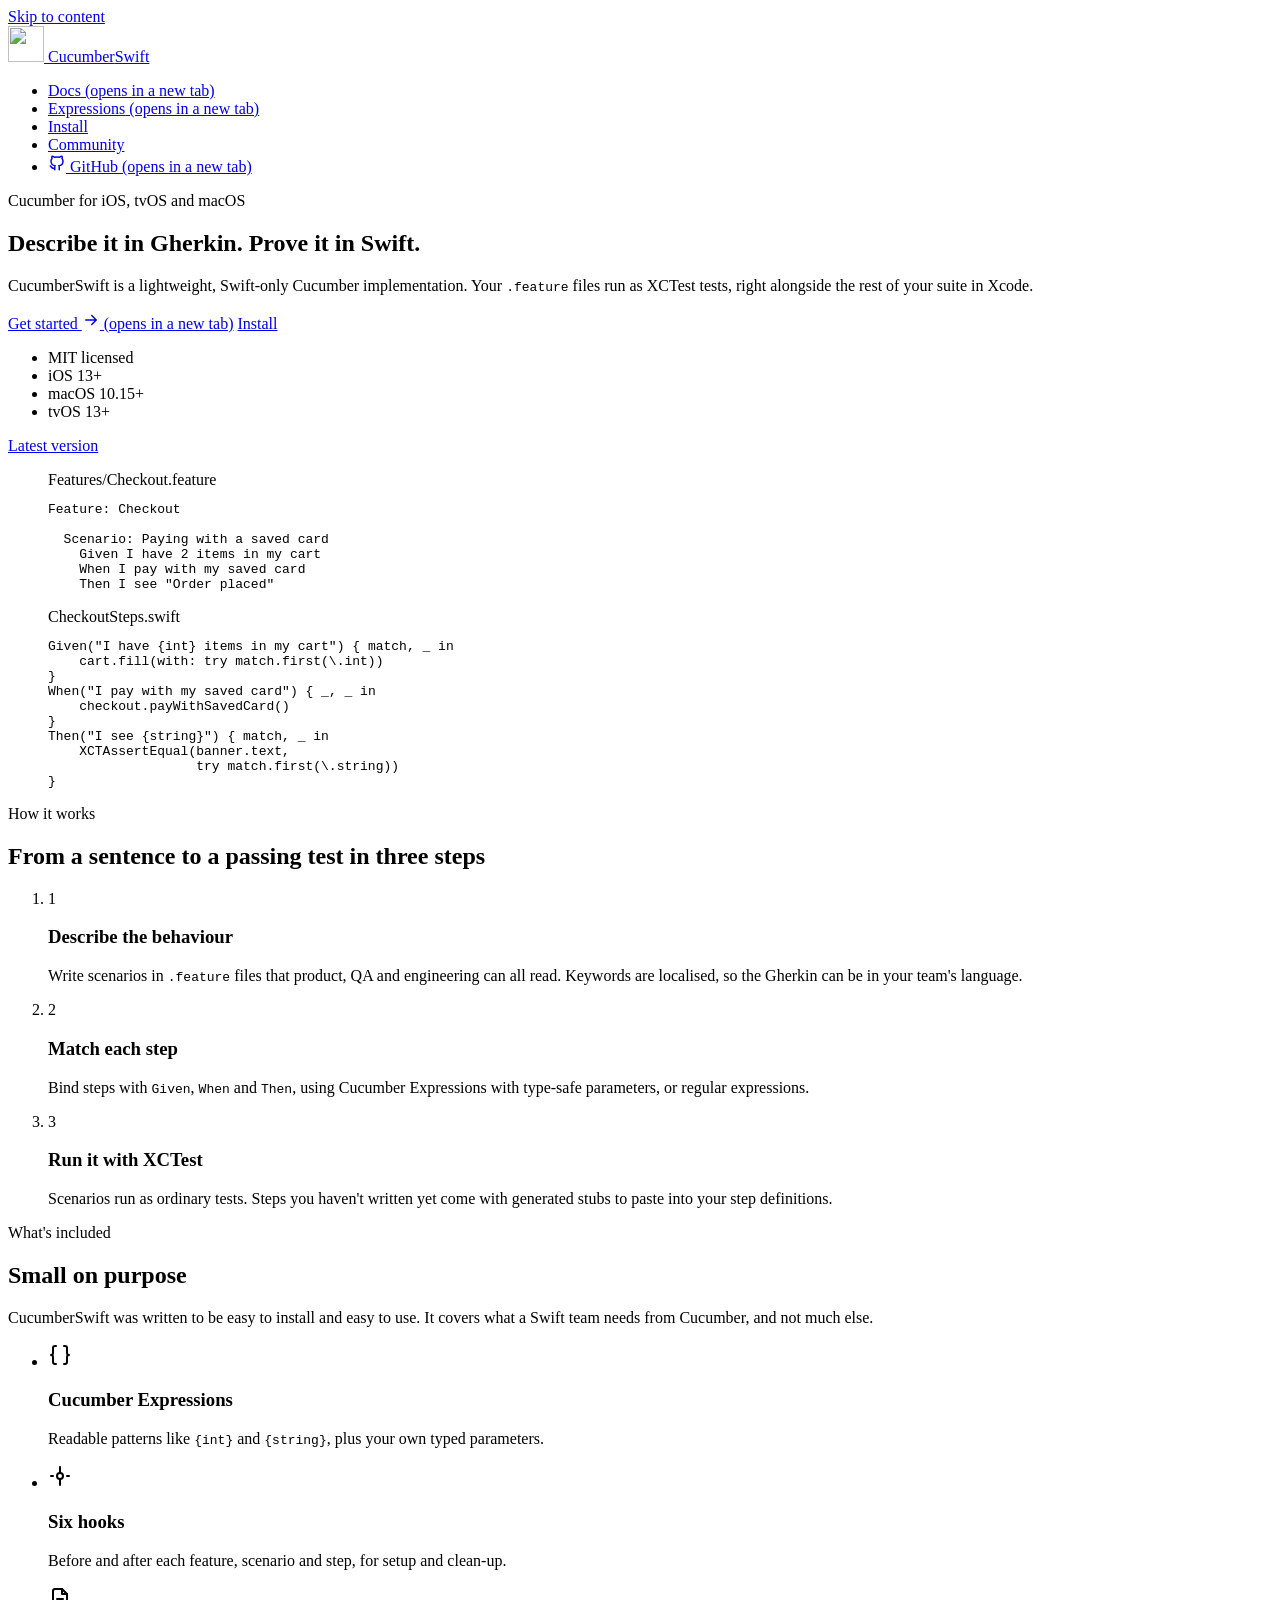
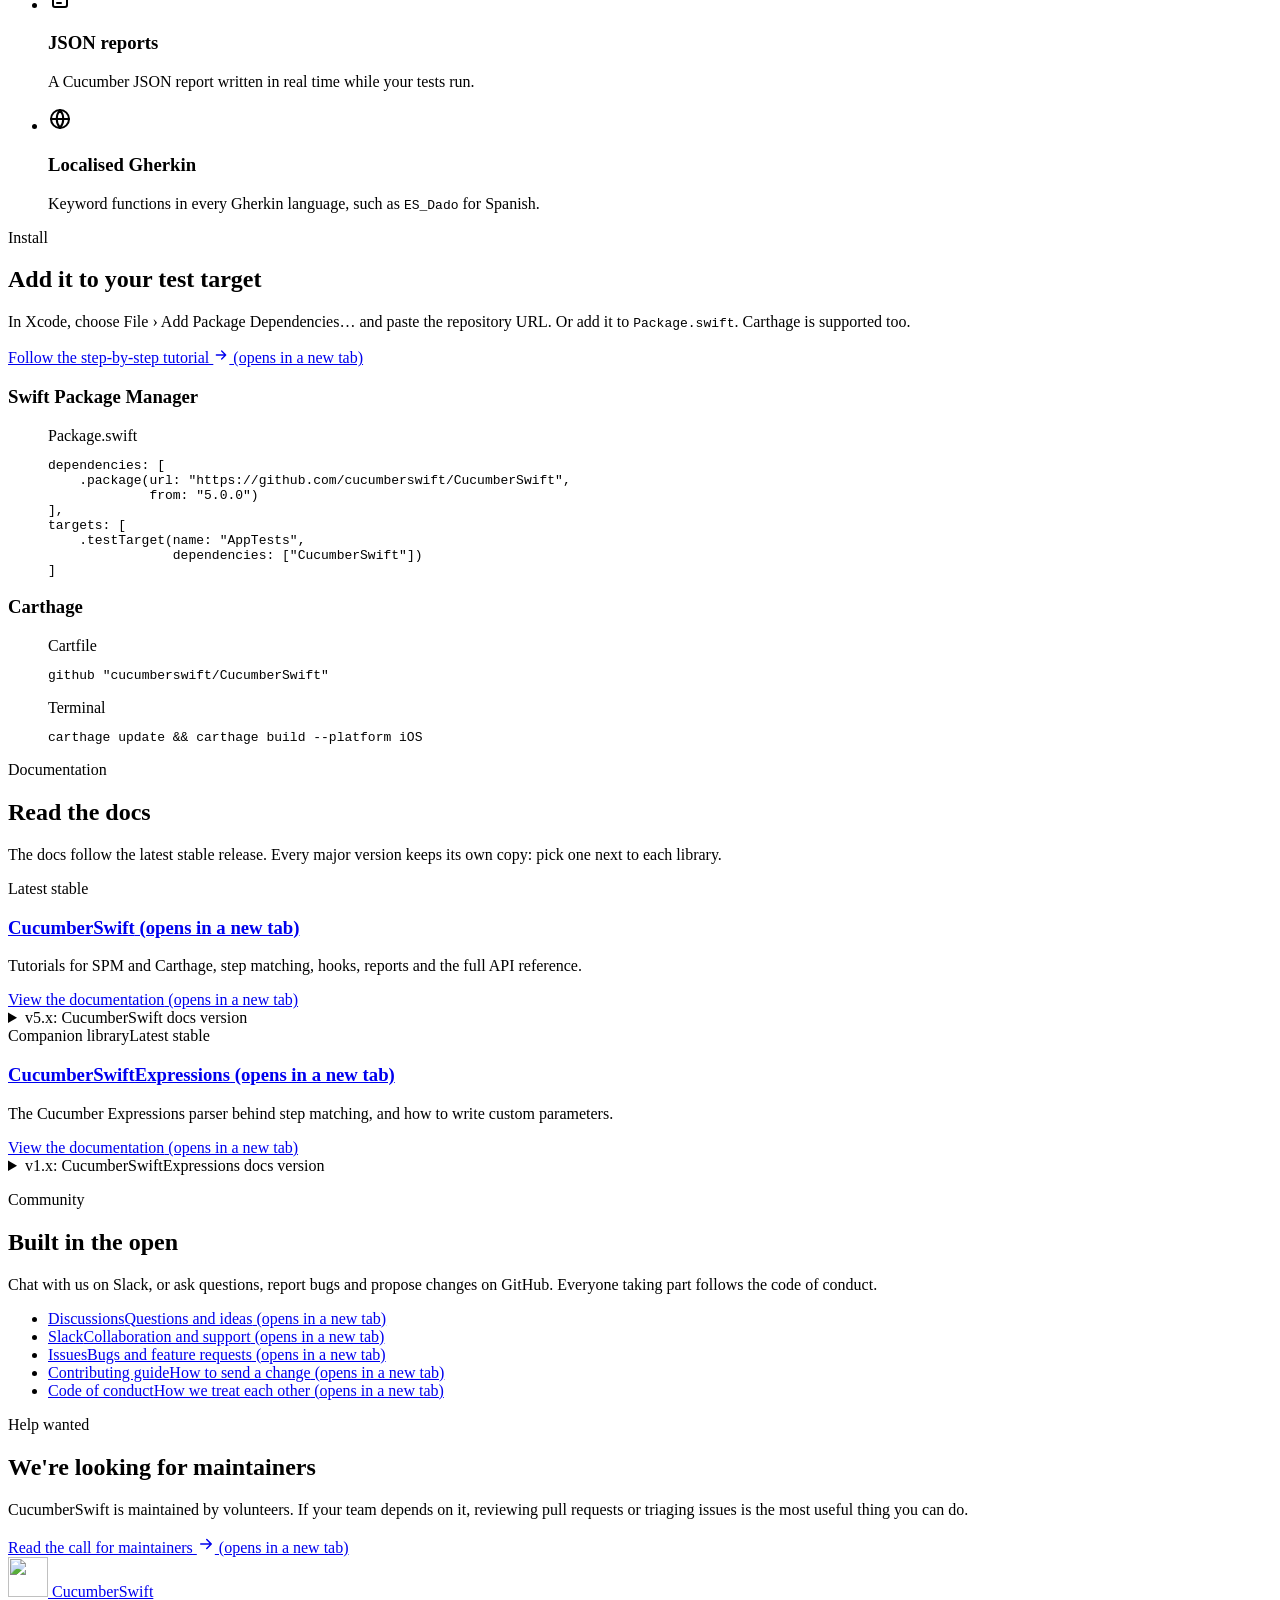
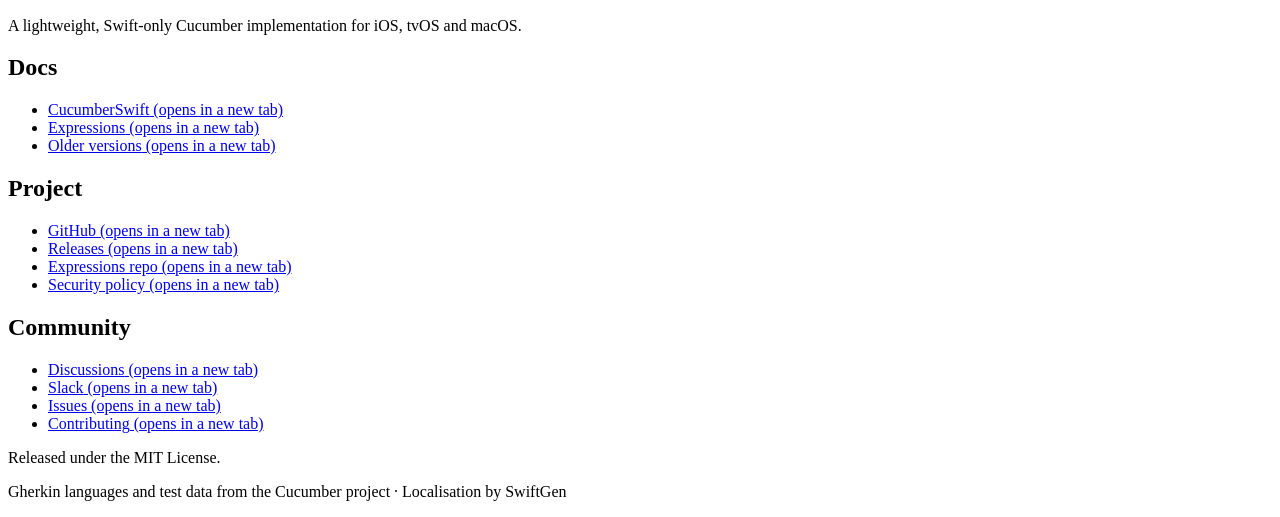
==== commit 60a02305: "feat: show the latest version and a docs version menu (cucumberswift/CucumberSwift#201)" ====
--- a/site/index.html
+++ b/site/index.html
@@ -13,12 +13,14 @@
 <meta property="og:url" content="https://cucumberswift.org/">
 <meta property="og:image" content="https://cucumberswift.org/assets/logo.png">
 <meta name="twitter:card" content="summary">
-<meta name="theme-color" content="#FFFFFF">
+<meta name="theme-color" content="#FFFFFF" media="(prefers-color-scheme: light)">
+<meta name="theme-color" content="#16231A" media="(prefers-color-scheme: dark)">
 <link rel="icon" type="image/png" href="/assets/favicon.png">
 <link rel="apple-touch-icon" href="/assets/apple-touch-icon.png">
 <link rel="preconnect" href="https://fonts.googleapis.com">
 <link rel="preconnect" href="https://fonts.gstatic.com" crossorigin>
 <link rel="stylesheet" href="https://fonts.googleapis.com/css2?family=Hanken+Grotesk:wght@700;800&amp;family=IBM+Plex+Mono:wght@400;500&amp;family=IBM+Plex+Sans:wght@400;500;600&amp;display=swap">
+<script>try{var t=localStorage.getItem('theme');if(t==='light'||t==='dark')document.documentElement.dataset.theme=t}catch(e){}</script>
 <link rel="stylesheet" href="/assets/site.css">
 <script src="/assets/site.js" defer></script>
 <script type="application/ld+json">
@@ -43,14 +45,19 @@
       <img class="brand__mark" src="/assets/logo.png" alt="" width="36" height="36">
       <span class="brand__name">Cucumber<span class="brand__swift">Swift</span></span>
     </a>
+    <button class="theme-toggle" type="button" aria-pressed="false" hidden>
+      <span class="visually-hidden">Dark theme</span>
+      <svg class="theme-toggle__moon" width="20" height="20" viewBox="0 0 24 24" fill="none" stroke="currentColor" stroke-width="2" stroke-linecap="round" stroke-linejoin="round" aria-hidden="true"><path d="M20 14.5A8 8 0 0 1 9.5 4a8 8 0 1 0 10.5 10.5z"/></svg>
+      <svg class="theme-toggle__sun" width="20" height="20" viewBox="0 0 24 24" fill="none" stroke="currentColor" stroke-width="2" stroke-linecap="round" stroke-linejoin="round" aria-hidden="true"><circle cx="12" cy="12" r="4"/><path d="M12 2v2M12 20v2M4.9 4.9l1.4 1.4M17.7 17.7l1.4 1.4M2 12h2M20 12h2M4.9 19.1l1.4-1.4M17.7 6.3l1.4-1.4"/></svg>
+    </button>
     <button class="menu-toggle" type="button" aria-expanded="false" aria-controls="site-nav" hidden>
       <span class="visually-hidden">Menu</span>
       <svg width="22" height="22" viewBox="0 0 24 24" fill="none" stroke="currentColor" stroke-width="2" stroke-linecap="round" aria-hidden="true"><path d="M4 7h16M4 12h16M4 17h16"/></svg>
     </button>
     <nav class="site-nav" id="site-nav" aria-label="Main">
       <ul class="site-nav__list">
-        <li><a class="site-nav__link" href="/help/documentation/cucumberswift/" target="_blank" rel="noopener">Docs<span class="visually-hidden"> (opens in a new tab)</span></a></li>
-        <li><a class="site-nav__link" href="/help/expressions/documentation/cucumberswiftexpressions/" target="_blank" rel="noopener">Expressions<span class="visually-hidden"> (opens in a new tab)</span></a></li>
+        <li><a class="site-nav__link" href="/CucumberSwift/documentation/cucumberswift/" target="_blank" rel="noopener">Docs<span class="visually-hidden"> (opens in a new tab)</span></a></li>
+        <li><a class="site-nav__link" href="/CucumberSwiftExpressions/documentation/cucumberswiftexpressions/" target="_blank" rel="noopener">Expressions<span class="visually-hidden"> (opens in a new tab)</span></a></li>
         <li><a class="site-nav__link" href="#install">Install</a></li>
         <li><a class="site-nav__link" href="#community">Community</a></li>
         <li><a class="button button--secondary button--small" href="https://github.com/cucumberswift/CucumberSwift" target="_blank" rel="noopener">
@@ -70,7 +77,7 @@
         <h1 class="hero__title" id="hero-title">Describe it in Gherkin. <span class="hero__title-accent">Prove it in Swift.</span></h1>
         <p class="lead">CucumberSwift is a lightweight, Swift-only Cucumber implementation. Your <code>.feature</code> files run as XCTest tests, right alongside the rest of your suite in Xcode.</p>
         <div class="actions">
-          <a class="button button--primary" href="/help/documentation/cucumberswift/" target="_blank" rel="noopener">Get started
+          <a class="button button--primary" href="/CucumberSwift/documentation/cucumberswift/" target="_blank" rel="noopener">Get started
             <svg width="18" height="18" viewBox="0 0 24 24" fill="none" stroke="currentColor" stroke-width="2" stroke-linecap="round" stroke-linejoin="round" aria-hidden="true"><path d="M5 12h14M13 6l6 6-6 6"/></svg><span class="visually-hidden"> (opens in a new tab)</span></a>
           <a class="button button--secondary" href="#install">Install</a>
         </div>
@@ -80,6 +87,7 @@
           <li>macOS 10.15+</li>
           <li>tvOS 13+</li>
         </ul>
+        <a class="badge badge--green latest-version" href="https://github.com/cucumberswift/CucumberSwift/releases/latest" data-versions="/CucumberSwift/versions.json">Latest version</a>
       </div>
 
       <div class="hero__code">
@@ -182,7 +190,7 @@
           <p class="eyebrow">Install</p>
           <h2 class="section__title" id="install-title">Add it to your test target</h2>
           <p class="body-2">In Xcode, choose File › Add Package Dependencies… and paste the repository URL. Or add it to <code>Package.swift</code>. Carthage is supported too.</p>
-          <a class="link-arrow" href="/help/tutorials/tutorial-table-of-contents/" target="_blank" rel="noopener">Follow the step-by-step tutorial
+          <a class="link-arrow" href="/CucumberSwift/tutorials/tutorial-table-of-contents/" target="_blank" rel="noopener">Follow the step-by-step tutorial
             <svg width="16" height="16" viewBox="0 0 24 24" fill="none" stroke="currentColor" stroke-width="2" stroke-linecap="round" stroke-linejoin="round" aria-hidden="true"><path d="M5 12h14M13 6l6 6-6 6"/></svg><span class="visually-hidden"> (opens in a new tab)</span></a>
         </div>
         <div class="tabs" data-tabs>
@@ -228,33 +236,37 @@
       <div class="section__head">
         <p class="eyebrow">Documentation</p>
         <h2 class="section__title" id="docs-title">Read the docs</h2>
-        <p class="body-2">The docs follow the latest stable release. Every major version keeps its own copy.</p>
+        <p class="body-2">The docs follow the latest stable release. Every major version keeps its own copy: pick one next to each library.</p>
       </div>
       <div class="doc-cards">
-        <a class="card card--link doc-card doc-card--raised" href="/help/documentation/cucumberswift/" target="_blank" rel="noopener">
-          <span class="doc-card__top"><span class="badge badge--green">Latest stable</span>
-            <svg class="doc-card__arrow" width="20" height="20" viewBox="0 0 24 24" fill="none" stroke="currentColor" stroke-width="2" stroke-linecap="round" stroke-linejoin="round" aria-hidden="true"><path d="M5 12h14M13 6l6 6-6 6"/></svg></span>
-          <span class="doc-card__title">CucumberSwift</span>
-          <span class="doc-card__text">Tutorials for SPM and Carthage, step matching, hooks, reports and the full API reference.</span>
-          <span class="doc-card__link">View the documentation</span>
-          <span class="visually-hidden"> (opens in a new tab)</span>
-        </a>
-        <a class="card card--link doc-card" href="/help/expressions/documentation/cucumberswiftexpressions/" target="_blank" rel="noopener">
-          <span class="doc-card__top"><span class="badge">Companion library</span>
-            <svg class="doc-card__arrow" width="20" height="20" viewBox="0 0 24 24" fill="none" stroke="currentColor" stroke-width="2" stroke-linecap="round" stroke-linejoin="round" aria-hidden="true"><path d="M5 12h14M13 6l6 6-6 6"/></svg></span>
-          <span class="doc-card__title">CucumberSwiftExpressions</span>
-          <span class="doc-card__text">The Cucumber Expressions parser behind step matching, and how to write custom parameters.</span>
-          <span class="doc-card__link">View the documentation</span>
-          <span class="visually-hidden"> (opens in a new tab)</span>
-        </a>
-        <div class="card doc-card">
-          <span class="doc-card__top"><span class="badge">Older versions</span></span>
-          <h3 class="doc-card__title">Docs by major version</h3>
-          <span class="doc-card__text">Pinned to an older release? Each major keeps the docs of its latest release.</span>
-          <!-- The published versions are listed in /help/versions.json (cucumberswift/CucumberSwift#161). -->
-          <ul class="versions">
-            <li><a class="version" href="/help/5.x/documentation/cucumberswift/" target="_blank" rel="noopener">5.x<span class="visually-hidden"> (opens in a new tab)</span></a></li>
-          </ul>
+        <div class="card doc-card doc-card--raised" data-versions="/CucumberSwift/versions.json" data-module="cucumberswift">
+          <span class="doc-card__top"><span class="badge badge--green doc-card__latest">Latest stable</span></span>
+          <h3 class="doc-card__title"><a href="/CucumberSwift/documentation/cucumberswift/" target="_blank" rel="noopener">CucumberSwift<span class="visually-hidden"> (opens in a new tab)</span></a></h3>
+          <p class="doc-card__text">Tutorials for SPM and Carthage, step matching, hooks, reports and the full API reference.</p>
+          <div class="doc-card__links">
+            <a class="doc-card__link" href="/CucumberSwift/documentation/cucumberswift/" target="_blank" rel="noopener">View the documentation<span class="visually-hidden"> (opens in a new tab)</span></a>
+            <details class="version-menu">
+              <summary><span class="version-menu__current">v5.x</span><span class="visually-hidden">: CucumberSwift docs version</span></summary>
+              <ul class="versions" aria-label="CucumberSwift docs by major version">
+            <li><a class="version" aria-current="true" href="/CucumberSwift/5.x/documentation/cucumberswift/" target="_blank" rel="noopener">v5.x<span class="visually-hidden"> (opens in a new tab)</span></a></li>
+              </ul>
+            </details>
+          </div>
+        </div>
+        <div class="card doc-card" data-versions="/CucumberSwiftExpressions/versions.json" data-module="cucumberswiftexpressions">
+          <span class="doc-card__top"><span class="badge">Companion library</span><span class="badge badge--green doc-card__latest">Latest stable</span></span>
+          <h3 class="doc-card__title"><a href="/CucumberSwiftExpressions/documentation/cucumberswiftexpressions/" target="_blank" rel="noopener">CucumberSwiftExpressions<span class="visually-hidden"> (opens in a new tab)</span></a></h3>
+          <p class="doc-card__text">The Cucumber Expressions parser behind step matching, and how to write custom parameters.</p>
+          <div class="doc-card__links">
+            <a class="doc-card__link" href="/CucumberSwiftExpressions/documentation/cucumberswiftexpressions/" target="_blank" rel="noopener">View the documentation<span class="visually-hidden"> (opens in a new tab)</span></a>
+            <details class="version-menu">
+              <summary><span class="version-menu__current">v1.x</span><span class="visually-hidden">: CucumberSwiftExpressions docs version</span></summary>
+              <ul class="versions" aria-label="CucumberSwiftExpressions docs by major version">
+            <li><a class="version" aria-current="true" href="/CucumberSwiftExpressions/1.x/documentation/cucumberswiftexpressions/" target="_blank" rel="noopener">v1.x<span class="visually-hidden"> (opens in a new tab)</span></a></li>
+            <li><a class="version" href="/CucumberSwiftExpressions/0.x/documentation/cucumberswiftexpressions/" target="_blank" rel="noopener">v0.x<span class="visually-hidden"> (opens in a new tab)</span></a></li>
+              </ul>
+            </details>
+          </div>
         </div>
       </div>
     </div>
@@ -303,9 +315,9 @@
       <nav class="site-footer__col" aria-labelledby="footer-docs">
         <h2 class="site-footer__heading" id="footer-docs">Docs</h2>
         <ul>
-          <li><a href="/help/documentation/cucumberswift/" target="_blank" rel="noopener">CucumberSwift<span class="visually-hidden"> (opens in a new tab)</span></a></li>
-          <li><a href="/help/expressions/documentation/cucumberswiftexpressions/" target="_blank" rel="noopener">Expressions<span class="visually-hidden"> (opens in a new tab)</span></a></li>
-          <li><a href="/help/5.x/documentation/cucumberswift/" target="_blank" rel="noopener">Older versions<span class="visually-hidden"> (opens in a new tab)</span></a></li>
+          <li><a href="/CucumberSwift/documentation/cucumberswift/" target="_blank" rel="noopener">CucumberSwift<span class="visually-hidden"> (opens in a new tab)</span></a></li>
+          <li><a href="/CucumberSwiftExpressions/documentation/cucumberswiftexpressions/" target="_blank" rel="noopener">Expressions<span class="visually-hidden"> (opens in a new tab)</span></a></li>
+          <li><a href="/CucumberSwift/5.x/documentation/cucumberswift/" target="_blank" rel="noopener">Older versions<span class="visually-hidden"> (opens in a new tab)</span></a></li>
         </ul>
       </nav>
       <nav class="site-footer__col" aria-labelledby="footer-project">
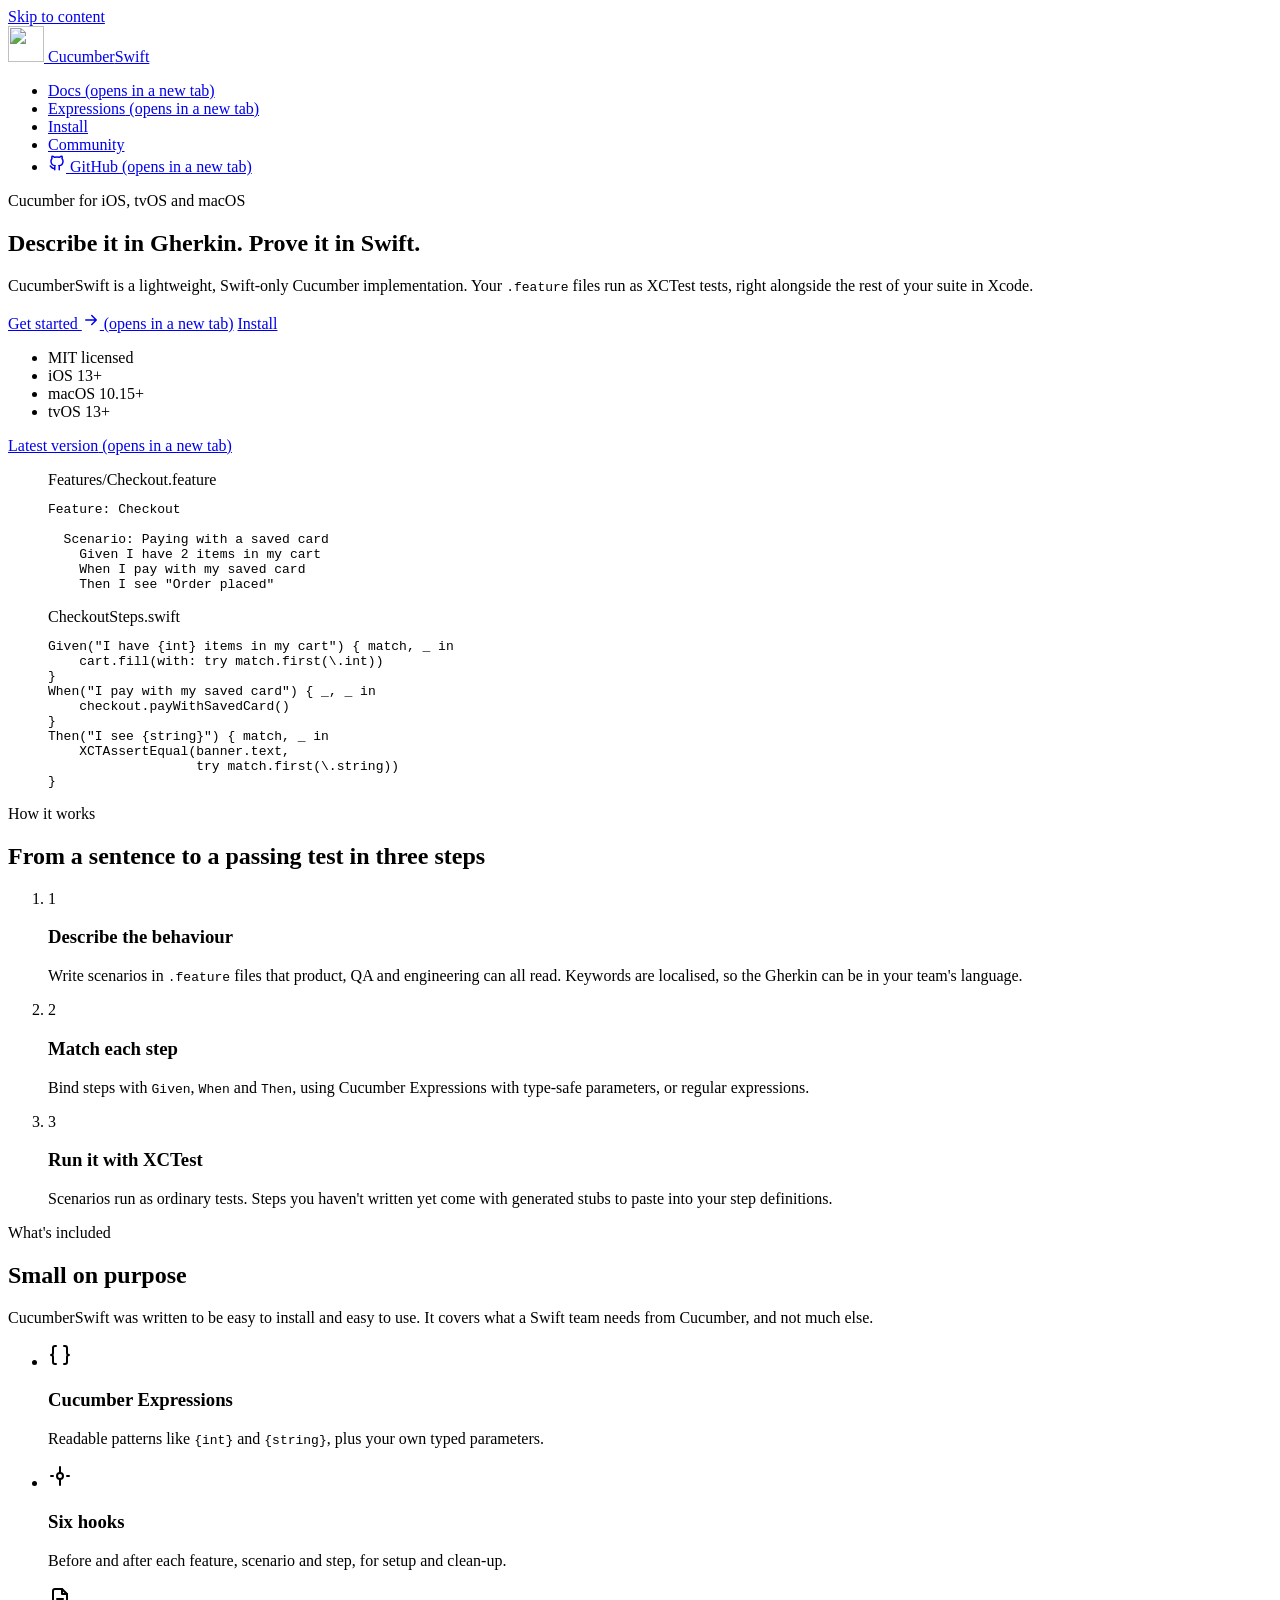
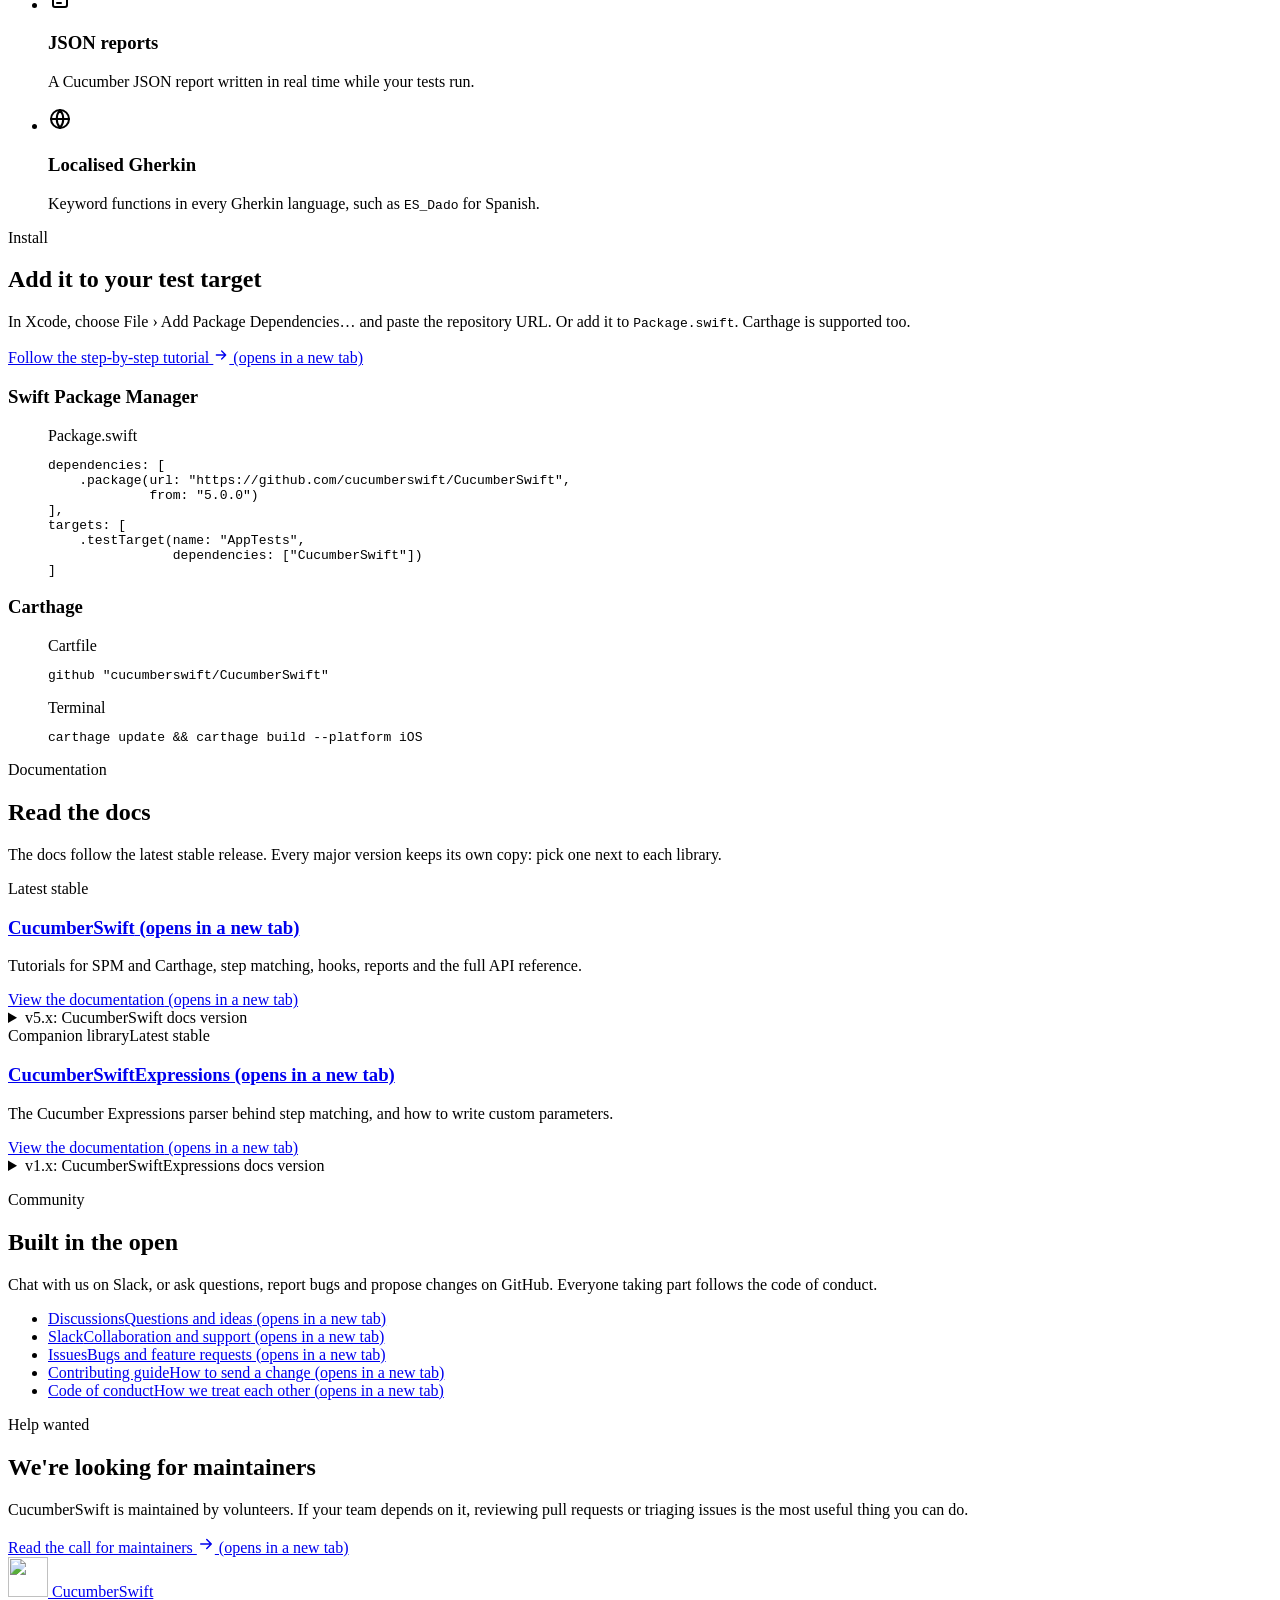
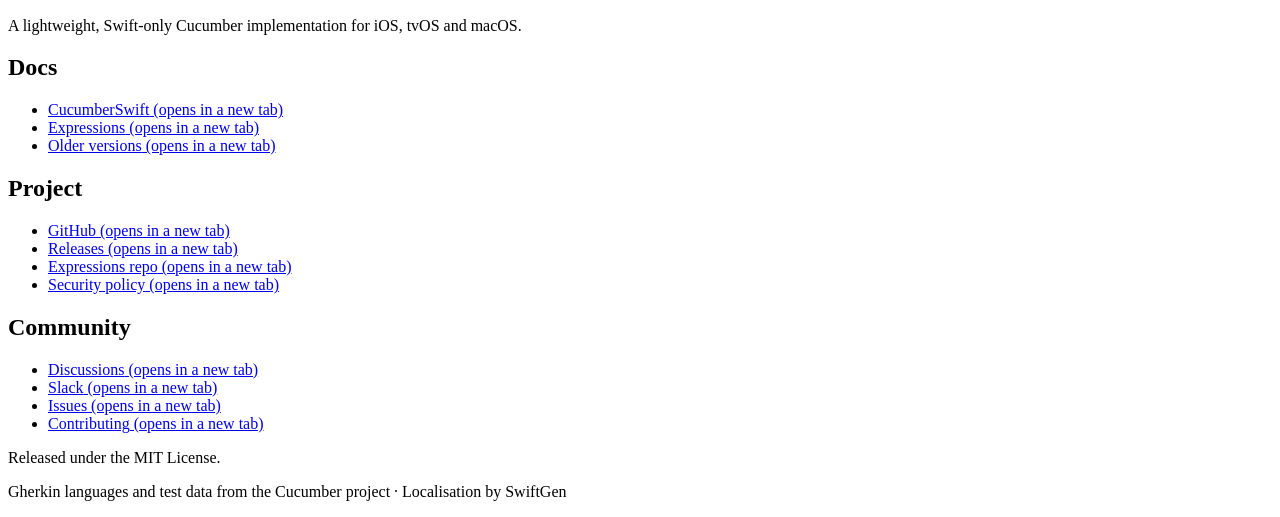
==== commit 6cecc6e0: "fix: open the latest version link in a new tab Co-Authored-By: Claude Opus 5.5 <noreply@anthropic.co" ====
--- a/site/index.html
+++ b/site/index.html
@@ -87,7 +87,7 @@
           <li>macOS 10.15+</li>
           <li>tvOS 13+</li>
         </ul>
-        <a class="badge badge--green latest-version" href="https://github.com/cucumberswift/CucumberSwift/releases/latest" data-versions="/CucumberSwift/versions.json">Latest version</a>
+        <a class="badge badge--green latest-version" href="https://github.com/cucumberswift/CucumberSwift/releases/latest" target="_blank" rel="noopener" data-versions="/CucumberSwift/versions.json"><span class="latest-version__label">Latest version</span><span class="visually-hidden"> (opens in a new tab)</span></a>
       </div>
 
       <div class="hero__code">
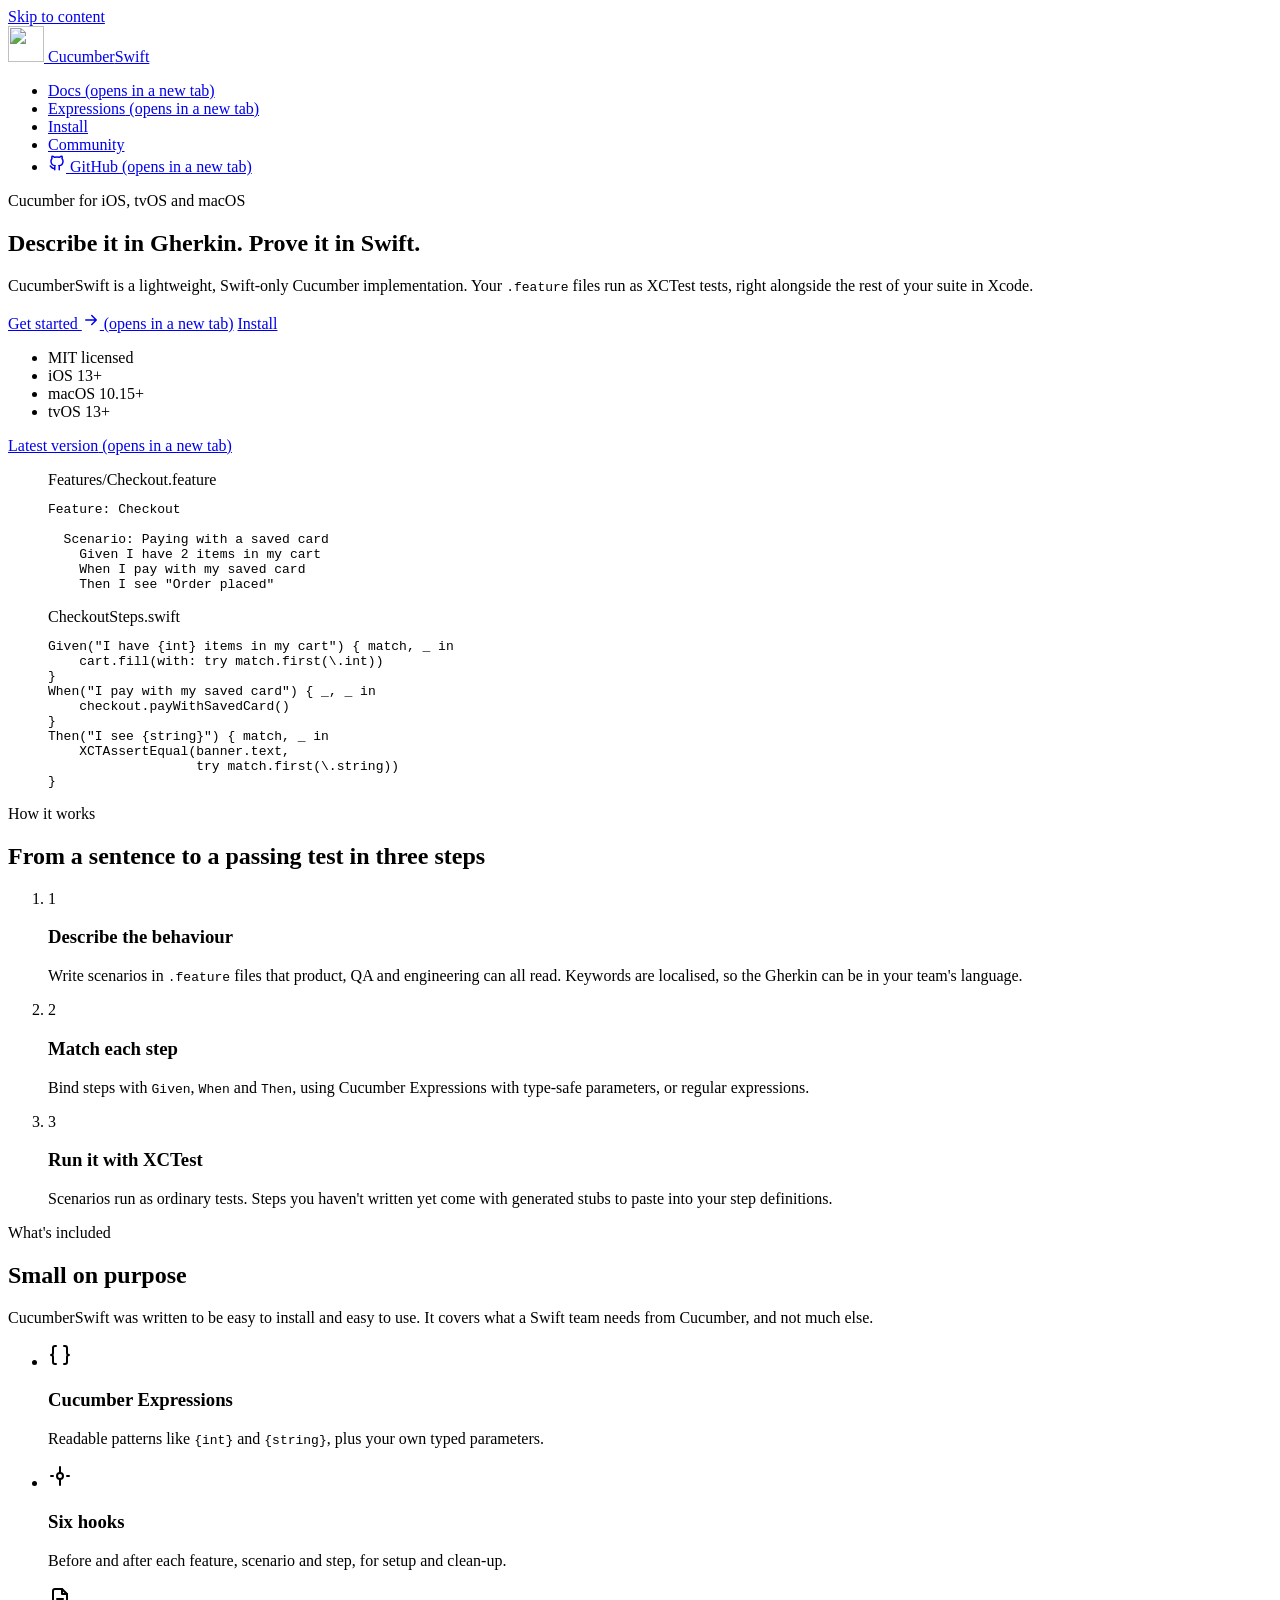
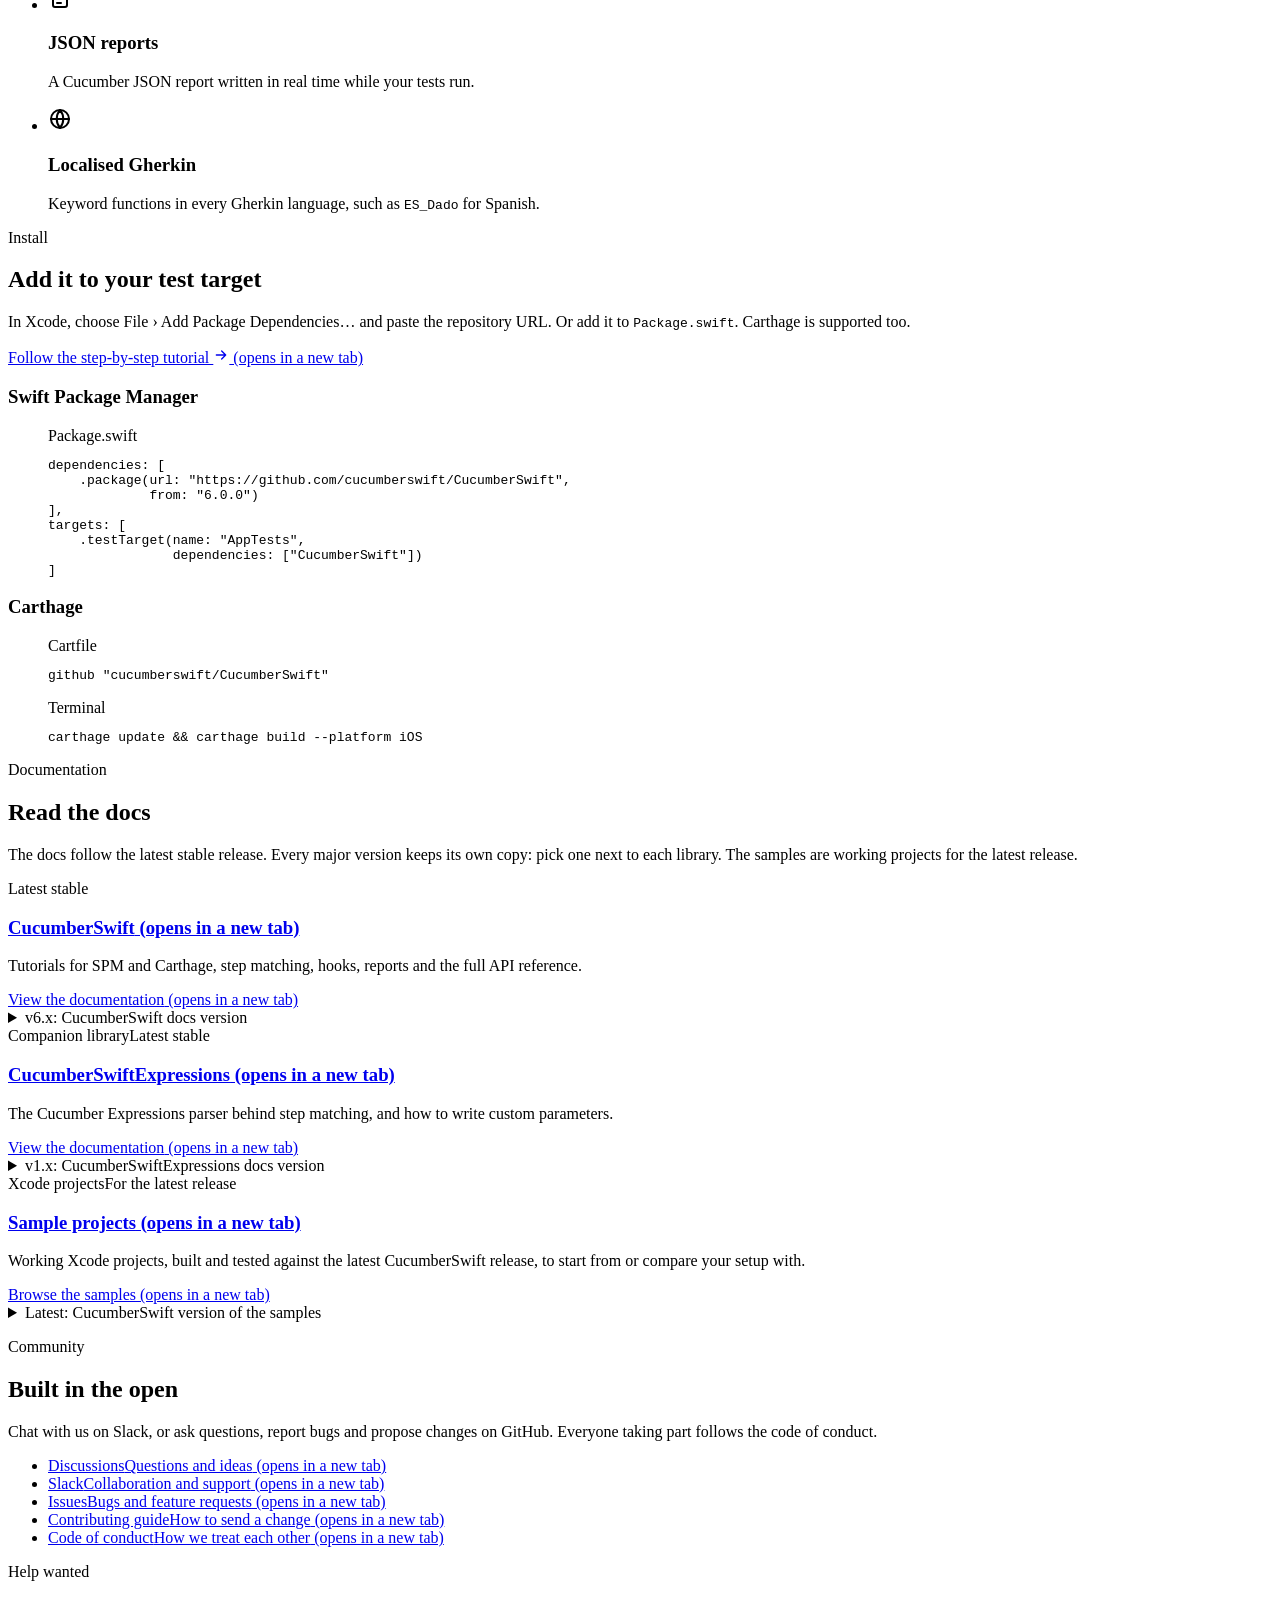
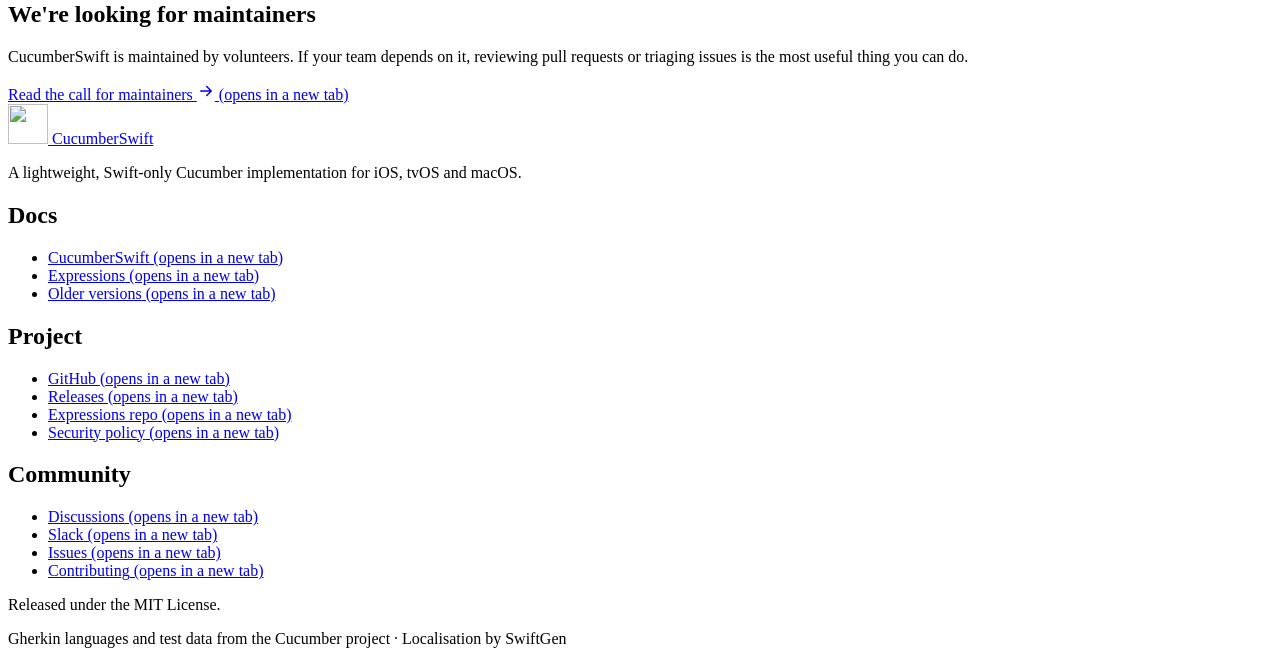
==== commit e2bfe513: "feat: link the sample projects from the home page (cucumberswift/CucumberSwift#261) Co-Authored-By: " ====
--- a/site/index.html
+++ b/site/index.html
@@ -205,7 +205,7 @@
                 <button class="code__copy" type="button" hidden><svg width="16" height="16" viewBox="0 0 24 24" fill="none" stroke="currentColor" stroke-width="2" stroke-linecap="round" stroke-linejoin="round" aria-hidden="true"><rect x="9" y="9" width="12" height="12" rx="2"/><path d="M5 15V5a2 2 0 0 1 2-2h10"/></svg><span class="code__copy-label">Copy</span></button></figcaption>
 <pre><code>dependencies: [
     .package(url: <span class="t-str">"https://github.com/cucumberswift/CucumberSwift"</span>,
-             from: <span class="t-str">"5.0.0"</span>)
+             from: <span class="t-str">"<span class="install-version" data-versions="/CucumberSwift/versions.json">6.0.0</span>"</span>)
 ],
 targets: [
     .testTarget(name: <span class="t-str">"AppTests"</span>,
@@ -236,7 +236,7 @@
       <div class="section__head">
         <p class="eyebrow">Documentation</p>
         <h2 class="section__title" id="docs-title">Read the docs</h2>
-        <p class="body-2">The docs follow the latest stable release. Every major version keeps its own copy: pick one next to each library.</p>
+        <p class="body-2">The docs follow the latest stable release. Every major version keeps its own copy: pick one next to each library. The samples are working projects for the latest release.</p>
       </div>
       <div class="doc-cards">
         <div class="card doc-card doc-card--raised" data-versions="/CucumberSwift/versions.json" data-module="cucumberswift">
@@ -246,9 +246,10 @@
           <div class="doc-card__links">
             <a class="doc-card__link" href="/CucumberSwift/documentation/cucumberswift/" target="_blank" rel="noopener">View the documentation<span class="visually-hidden"> (opens in a new tab)</span></a>
             <details class="version-menu">
-              <summary><span class="version-menu__current">v5.x</span><span class="visually-hidden">: CucumberSwift docs version</span></summary>
+              <summary><span class="version-menu__current">v6.x</span><span class="visually-hidden">: CucumberSwift docs version</span></summary>
               <ul class="versions" aria-label="CucumberSwift docs by major version">
-            <li><a class="version" aria-current="true" href="/CucumberSwift/5.x/documentation/cucumberswift/" target="_blank" rel="noopener">v5.x<span class="visually-hidden"> (opens in a new tab)</span></a></li>
+            <li><a class="version" aria-current="true" href="/CucumberSwift/6.x/documentation/cucumberswift/" target="_blank" rel="noopener">v6.x<span class="visually-hidden"> (opens in a new tab)</span></a></li>
+            <li><a class="version" href="/CucumberSwift/5.x/documentation/cucumberswift/" target="_blank" rel="noopener">v5.x<span class="visually-hidden"> (opens in a new tab)</span></a></li>
               </ul>
             </details>
           </div>
@@ -264,6 +265,21 @@
               <ul class="versions" aria-label="CucumberSwiftExpressions docs by major version">
             <li><a class="version" aria-current="true" href="/CucumberSwiftExpressions/1.x/documentation/cucumberswiftexpressions/" target="_blank" rel="noopener">v1.x<span class="visually-hidden"> (opens in a new tab)</span></a></li>
             <li><a class="version" href="/CucumberSwiftExpressions/0.x/documentation/cucumberswiftexpressions/" target="_blank" rel="noopener">v0.x<span class="visually-hidden"> (opens in a new tab)</span></a></li>
+              </ul>
+            </details>
+          </div>
+        </div>
+        <div class="card doc-card" data-samples-versions="/CucumberSwift/versions.json">
+          <span class="doc-card__top"><span class="badge">Xcode projects</span><span class="badge badge--green doc-card__samples-for">For the latest release</span></span>
+          <h3 class="doc-card__title"><a href="https://github.com/cucumberswift/CucumberSwiftSample#readme" target="_blank" rel="noopener">Sample projects<span class="visually-hidden"> (opens in a new tab)</span></a></h3>
+          <p class="doc-card__text">Working Xcode projects, built and tested against the latest CucumberSwift release, to start from or compare your setup with.</p>
+          <div class="doc-card__links">
+            <a class="doc-card__link" href="https://github.com/cucumberswift/CucumberSwiftSample#readme" target="_blank" rel="noopener">Browse the samples<span class="visually-hidden"> (opens in a new tab)</span></a>
+            <details class="version-menu">
+              <summary><span class="version-menu__current">Latest</span><span class="visually-hidden">: CucumberSwift version of the samples</span></summary>
+              <ul class="versions" aria-label="Samples by CucumberSwift major version">
+            <li><a class="version samples-current" aria-current="true" href="https://github.com/cucumberswift/CucumberSwiftSample#readme" target="_blank" rel="noopener"><span class="samples-current__label">Latest</span><span class="visually-hidden"> (opens in a new tab)</span></a></li>
+            <li><a class="version" href="https://github.com/cucumberswift/CucumberSwiftSample/tree/legacy-3.x#readme" target="_blank" rel="noopener">v3.x<span class="version__note">unmaintained</span><span class="visually-hidden"> (opens in a new tab)</span></a></li>
               </ul>
             </details>
           </div>
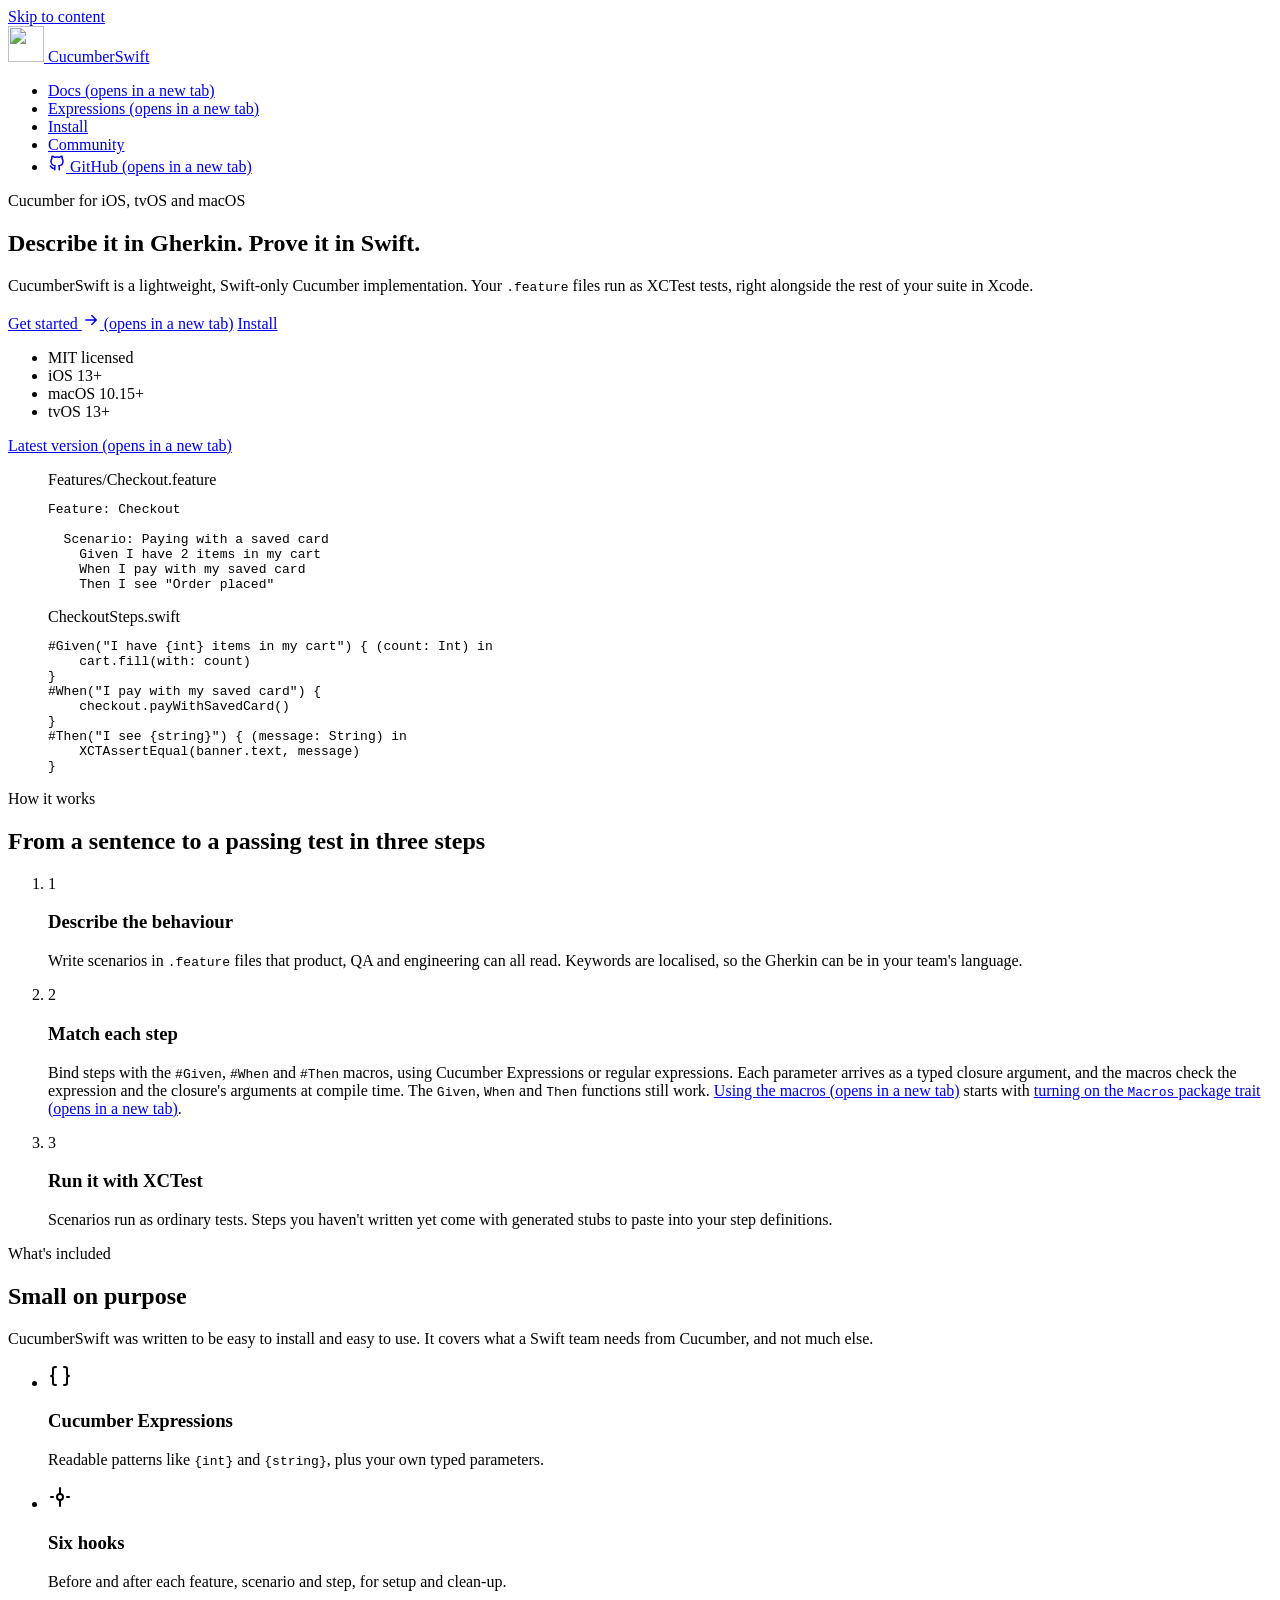
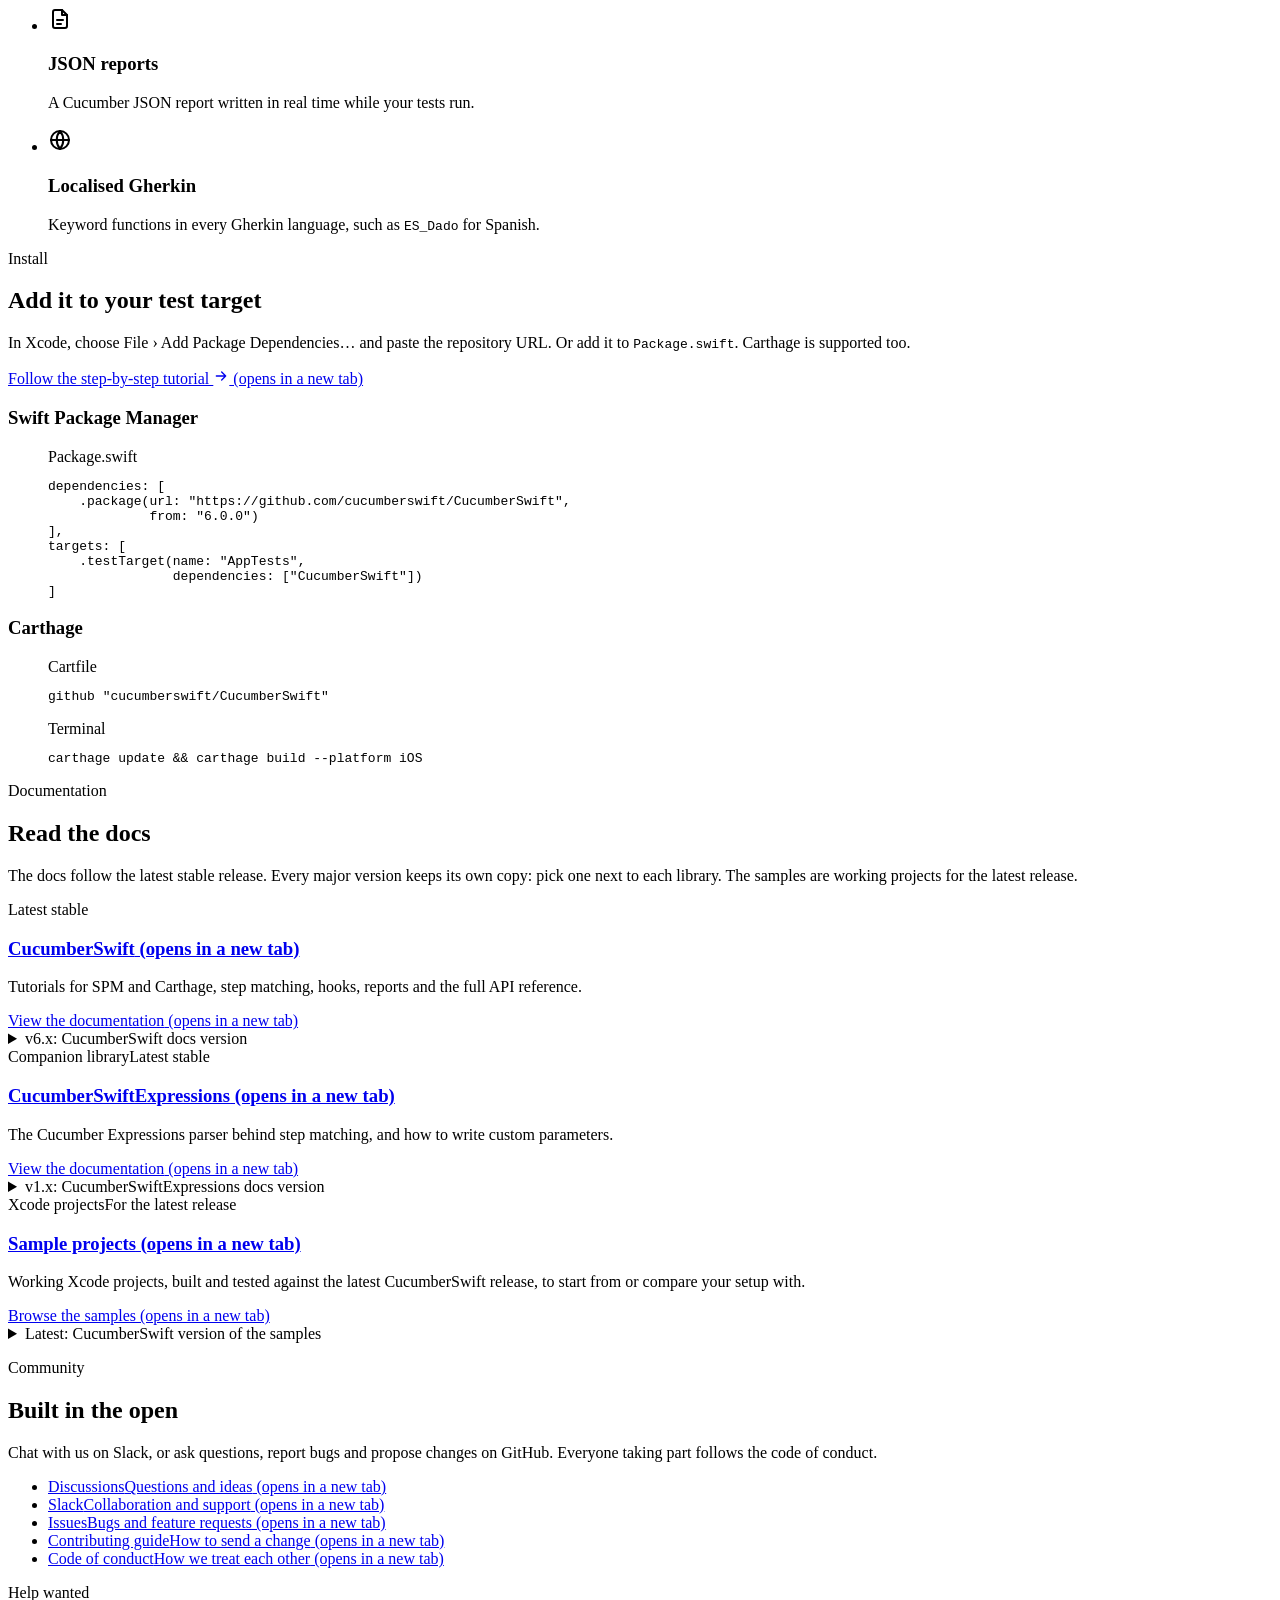
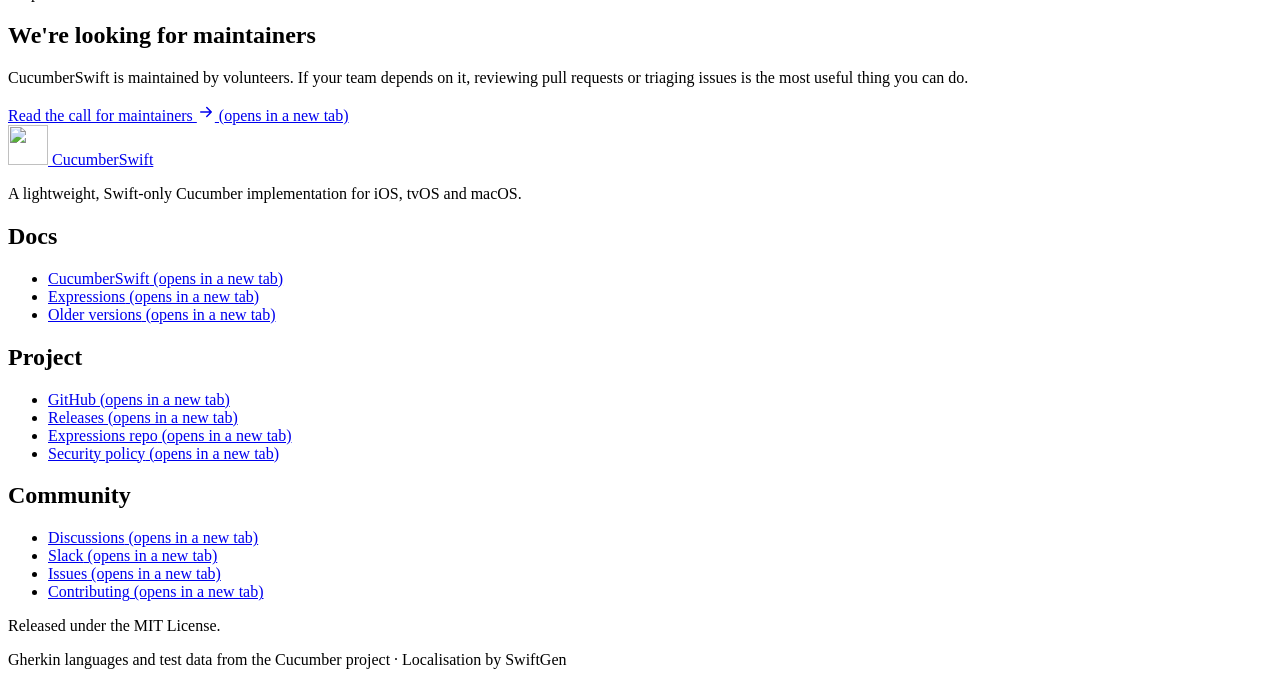
==== commit b980b78f: "feat: show the step definition macros in the home page example (cucumberswift/CucumberSwift#437) Co-" ====
--- a/site/index.html
+++ b/site/index.html
@@ -102,15 +102,14 @@
         </figure>
         <figure class="code code--dark">
           <figcaption class="code__bar"><span class="code__dot code__dot--orange" aria-hidden="true"></span>CheckoutSteps.swift</figcaption>
-<pre><code><span class="t-kw">Given</span>(<span class="t-str">"I have {int} items in my cart"</span>) { match, _ <span class="t-key">in</span>
-    cart.fill(with: <span class="t-key">try</span> match.first(\.int))
+<pre><code><span class="t-kw">#Given</span>(<span class="t-str">"I have {int} items in my cart"</span>) { (count: Int) <span class="t-key">in</span>
+    cart.fill(with: count)
 }
-<span class="t-kw">When</span>(<span class="t-str">"I pay with my saved card"</span>) { _, _ <span class="t-key">in</span>
+<span class="t-kw">#When</span>(<span class="t-str">"I pay with my saved card"</span>) {
     checkout.payWithSavedCard()
 }
-<span class="t-kw">Then</span>(<span class="t-str">"I see {string}"</span>) { match, _ <span class="t-key">in</span>
-    XCTAssertEqual(banner.text,
-                   <span class="t-key">try</span> match.first(\.string))
+<span class="t-kw">#Then</span>(<span class="t-str">"I see {string}"</span>) { (message: String) <span class="t-key">in</span>
+    XCTAssertEqual(banner.text, message)
 }</code></pre>
         </figure>
       </div>
@@ -132,7 +131,7 @@
         <li class="card step">
           <span class="step__number" aria-hidden="true">2</span>
           <h3 class="step__title">Match each step</h3>
-          <p>Bind steps with <code>Given</code>, <code>When</code> and <code>Then</code>, using Cucumber Expressions with type-safe parameters, or regular expressions.</p>
+          <p>Bind steps with the <code>#Given</code>, <code>#When</code> and <code>#Then</code> macros, using Cucumber Expressions or regular expressions. Each parameter arrives as a typed closure argument, and the macros check the expression and the closure's arguments at compile time. The <code>Given</code>, <code>When</code> and <code>Then</code> functions still work. <a href="/CucumberSwift/documentation/cucumberswift/using-step-definition-macros" target="_blank" rel="noopener">Using the macros<span class="visually-hidden"> (opens in a new tab)</span></a> starts with <a href="/CucumberSwift/documentation/cucumberswift/using-step-definition-macros#Set-up-a-Swift-package" target="_blank" rel="noopener">turning on the <code>Macros</code> package trait<span class="visually-hidden"> (opens in a new tab)</span></a>.</p>
         </li>
         <li class="card step">
           <span class="step__number step__number--red" aria-hidden="true">3</span>
